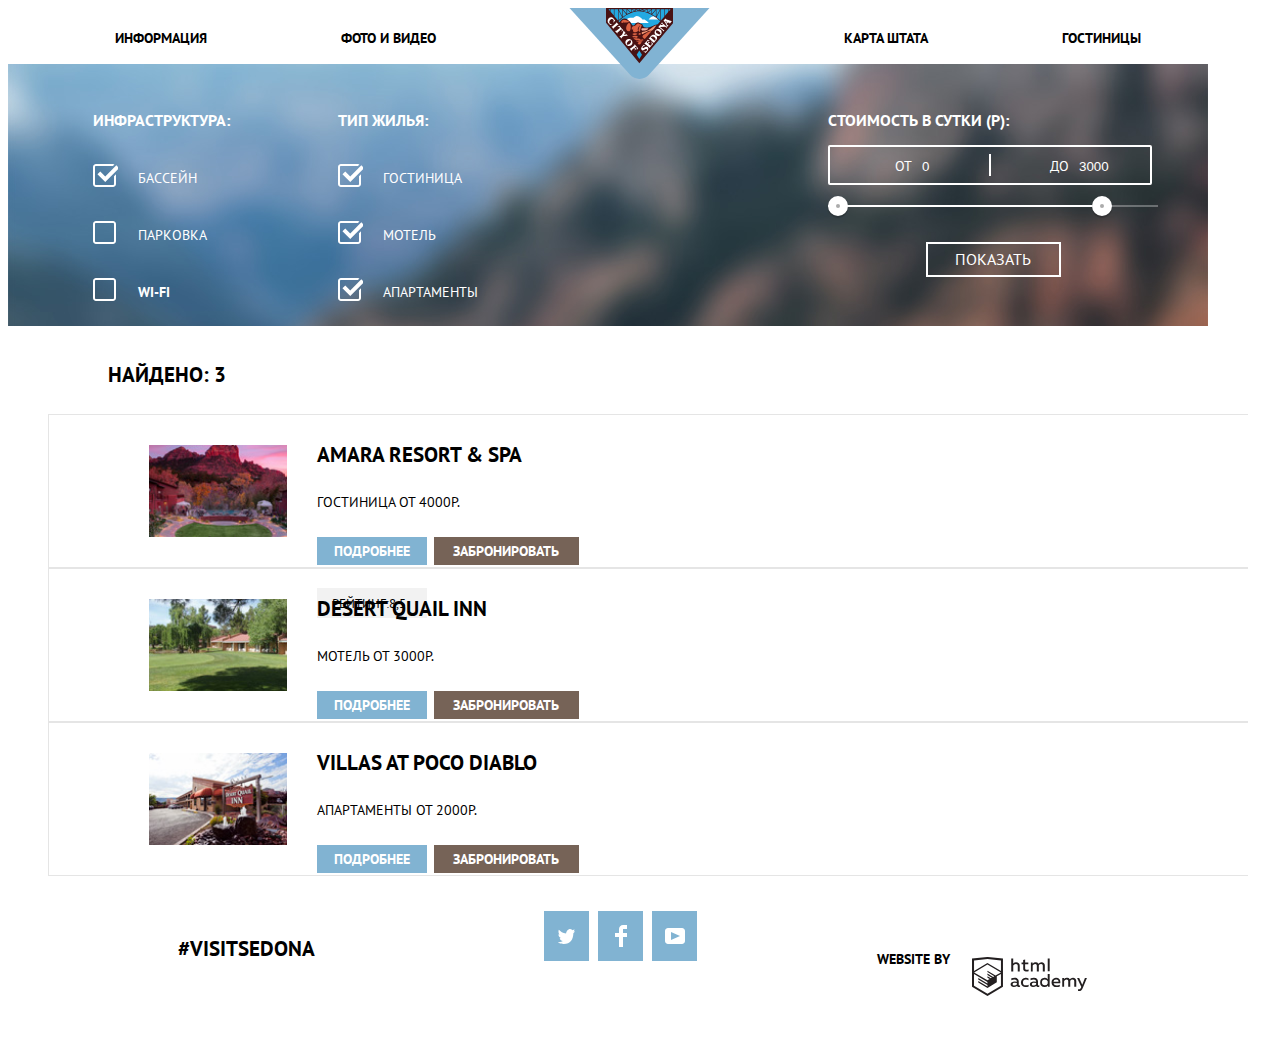
==== inner.html @ 5e8127e2 "№8" ====
<!DOCTYPE html>
<html lang="ru">
    <head>
    <meta charset="utf-8">
    <meta>
        <link rel="stylesheet" type="text/css" href="reset.css">
        <link rel="stylesheet" type="text/css" href="css/sedona-hotels.css">
          <link href="https://fonts.googleapis.com/css?family=PT+Sans:400,700&amp;subset=latin,cyrillic" rel="stylesheet">
        <title>Hotels of Sedona</title>
    </head>
    <body>
    <header>
            <nav class="main-navigation">
        <ul class="cite-navigation">
            <li><a href="">Информация</a></li>
            <li><a href="">Фото и Видео</a></li>
            <li><a class="header-logo" href="sedona.html"><img src="img/logo.svg" width="141" height="71" alt="logo"></a></li>
            <li><a href="">Карта Штата</a></li>
            <li class="choose-of-hotels"><a href="sedona-hotels.html">Гостиницы</a></li>
            </ul>
        </nav>
        </header>
    <main>
        <h1 class="visually-hidden">Выбор отеля</h1>
        <section class="choose">
            <h2 class="visually-hidden">Фильтр отелей</h2>
        <form class="wholeform" action="http://echo.htmlacademy.ru" method="post">
            <div class="infostructure">
                <h3>Инфраструктура:</h3>
                <p>
            <label class="action" for="pool">
                    <input class="visually-hidden" type="checkbox" name="pool" id="pool" checked >
                    <span class="checkbox"></span>
                    Бассейн 
                    </label>
                </p>
                <p>
            <label class="action">
                    <input class="visually-hidden" type="checkbox" name="park">
                <span class="checkbox"></span>
                Парковка
                </label>
                </p>
                <p>
            <lable class="action">
            <input class="visually-hidden" type="checkbox" name="wifi" >  
                <span class="checkbox"></span>
                Wi-Fi
                    </lable>
                </p>
                </div>
            <div class="type">
                 <h3>Тип жилья:</h3>
                <p>
                    <label class="action">
                    <input  class="visually-hidden" type="checkbox" name="hostel" checked>
                        <span class="checkbox"></span>
                        Гостиница</label>
                </p>
                <p>
                <label class="action">
                 <input class="visually-hidden" type="checkbox" name="motel" checked>
                 <span class="checkbox"></span>    
                    Мотель</label>
                </p>
                <p>
                    <label class="action">
                     <input  class="visually-hidden" type="checkbox" name="apart"  checked>
                    <span class="checkbox"></span>  
                        Апартаменты</label>
                </p>
            </div>
            <div class="cost">
                <h3>Стоимость в сутки (Р):</h3>
                <div class="price-range">
        <label class="min-price">от<input type="text" name="min-price" value="0"></label>
        <label class="max-price">до<input type="text" name="max-price" value="3000"></label>
                </div>
                <div class="range-control">
                <div class="scale">
                    <div class="bar"></div>
                    </div>
                    <div class="range-button range-button-min"></div>
                    <div class="range-button range-button-max"></div>
                </div>
                <button class="subscribe" type="submit">Показать</button>
            </div>
            </form>
            </section>
        <section class="hotel-items">
            <div class="container">
            <div class="founding">
        <h2>Найдено: 3</h2>
<!--        -->
              </div>  
            </div>
            <ul class="catalog-list">
            <li class="name-hotel-wrapper">
                <div class="container">
                    <div class="name-hotel">
                  <img src="img/firsthotel.jpg" width="138" height="92"alt="">
                <div>
                <a href=""><h3>Amara Resort & Spa</h3></a>
                <p >Гостиница от 4000р.</p>
                <p class="two-button">
                <button class="moreinfo" type="button" >Подробнее</button> 
                <button class="reserv" type="submit">Забронировать</button>
                    </p>
                    <div class="rate">
                        <p>рейтинг:8,5</p>
                    </div>
                        </div>
                        </div>    
                </div>    
                </li>
                <li class="name-hotel-wrapper">
                    <div class="container">
                        <div class="name-hotel">
                  <img src="img/secondhotel.jpg" widht="138" height="92" alt="">
                    <div>
                <a href=""><h3>Desert Quail Inn</h3></a>
                <p>Мотель от 3000р.</p>
                    <p>
                 <button class="moreinfo" type="button" >Подробнее</button> 
                <button class="reserv" type="submit">Забронировать</button>
                    </p>
                    </div>
                        </div>
                    </div>
                </li>
                <li class="name-hotel-wrapper">
                    <div class="container">
                        <div class="name-hotel">
                <img src="img/thirdhotel.jpg" width="138" height="92"  alt="">
                    <div>
              <a href=""><h3>Villas At Poco Diablo</h3></a>  
               <p>Апартаменты от 2000р.</p>
                <p>
                  <button class="moreinfo" type="button" >Подробнее</button> 
                <button class="reserv" type="submit">Забронировать</button>
                    </p>
                    </div>
                    </div>
                    </div>
                </li>
                    </ul>
            </section>
      <footer class="main-footer">
          <div class="container">
                <p class="visit"><a href="">#VISITSEDONA</a></p>
                    <div class="footer-social">
                        <a href="#" class="social tw"></a>
                        <a href="#" class="social fb"></a>
                        <a href="#" class="social ut"></a>
    </div>
                <div class="footer-copyright">
                <p>website by</p>
                    <a href="" class="logo academy"></a>
                </div>
          </div>
            </footer>
    </main>
        </body>
</html>
---- css/sedona-hotels.css ----
body{
    font-weight: 700;
    text-transform: uppercase;
    font-size: 14px;
    font-family: "PT Sans", sans-serif;
    }
a{
    color: black;
    text-decoration: none;
}
li{
    list-style: none;
}
ul{
    margin:0;
}
button{
    margin: 0;
    padding: 0;
}
.main-navigation{
    width: 1200px;
    line-height: 26px;
}
.cite-navigation{
    height: 56px;
    display: flex;
    flex-direction: row;
    align-items:center;
    justify-content: space-around;
    flex-wrap: wrap;
}
.cite-navigation li:not(:nth-child(3)){
    padding-bottom: 20px;
}
.cite-navigation a:hover,
.cite-navigation a:focus{
    color: #81b3d2;
}
.cite-navigation a:active{
    color: #bcbcbc;
}
.header-logo{
    position: relative;
}
.choose{
    width: 1200px;
    min-height: 220px;
    color: white;
    background-color: antiquewhite;
}
.choose h3{
    font-size: 16px;
}
.choose label{
    font-weight: 400;
}
.wholeform{
    background-image: url(filter%20background.jpg);
    background-repeat: no-repeat;
    width: 1125px;
    min-height: 225px;
    display: flex;
    padding-top: 30px;
    padding-left: 85px;
    flex-wrap: wrap;
}
.infostructure,
.type{
    display: flex;
    width: 170px;
    flex-direction: column;
}
.infostructure{
    margin-right: 75px;
}
.infostructure h3,
.type h3{
    margin-bottom: 25px;
}
.cost h3{
    margin-bottom: 15px;
}
.infostructure p,
.type p{
    margin-bottom: 25px;
}
.type{
    margin-right:320px;
}
.cost{
    display: flex;
    flex-direction: column;
    width: 330px;
}
    
.subscribe{
    width: 135px;
    height: 35px;
    font-size: 16px;
    font-family: "PT Sans",sans-serif;
    text-transform: uppercase;
    font-weight: 400;
    color: white;
    background: transparent;
    border:2px solid white;
    cursor: pointer;
    line-height:21px; 
    margin: 0 auto;
}
.subscribe:hover{
    background-color: white;
    color: black;
}
.hotel-items{
  width: 1200px;
  height: 540px; 
  margin-bottom: 30px;
    }
.catalog-list{
    width: 1200px;
    min-height: 455px;
    display: flex;
    flex-direction: column;
}
.name-hotel-wrapper{
    border: 1px solid #e5e5e5;
    border-right: none;
}
.name-hotel{
    display: flex;
    flex-wrap: wrap;
    justify-content: flex-start;
    align-items: center;
    padding: 30px;
}
.name-hotel img{
    margin-right: 30px;
}
.name-hotel div{
    display: flex;
    min-width: 260px;
    flex-direction: column;
    justify-content: space-between;
    height: 90px;
    
}
.name-hotel h3{
    font-size: 21px;
    font-family: "PT Sans", sans-serif;
    margin-bottom: 10px;
    margin-top: -5px;
}
.name-hotel p{
  font-weight: 400;
  line-height: 21px;
  margin-bottom: 10px;
}
.name-hotel a:hover,
.name-hotel a:focus{
    color: #81b3d2;
}
.name-hotel a:active{
    color: #b2b2b2;
}
.rate p{
    justify-content: flex-end;
    font-size: 13px;
    width: 80px;
    height: 20px;
    background-color: #f2f2f2;
    padding: 5px 15px;
}
.founding{
    min-height: 88px;
}
.founding h2{
font-size: 21px;
font-family: "PT Sans",sans-serif;
margin-top: 35px;
margin-left: 30px;
}
.moreinfo{
    display: inline-block;
    min-width: 110px;
    height: 28px;
    background-color: #81b3d2;
    color: white;
    font-family: "PT Sans", sans-serif;
    font-size: 14px;
    text-transform: uppercase;
    font-weight: 700;
    border: none;
    margin-right: 3px;
}
.moreinfo:hover,
.moreinfo:focus{
    background-color: #669ec0;
}
.moreinfo:active{
background-color: #5496bd;
color: #88b6d1;    
}
.reserv{
    display: inline-block;
    min-width:145px; 
    height:28px;
    background-color: #766357;
    color:white;
    font-size: 14px;
    font-family: "PT Sans", sans-serif;
    text-transform: uppercase;
    font-weight: 700;
    border: none;
}
.reserv:hover,
.reserv:focus{
    background-color: #604e43;
}
.reserv:active{
    background-color: #503e33;
    color: #857871;
}

.main-footer{
    width: 1200px;
    min-height: 40px;
    color: black;
    background-color:white;
    position: relative;
    display: flex;
    justify-content:space-between;
    align-items: center;
    margin-top: -20px;
    }
.visit,
.footer-copyright{
    width: 240px;
    padding: 30px 0;
}
.visit{
    padding-left: 100px;
    padding-top: 45px;
}
.footer-copyright{    
margin-left: 150px;
}
.footer-social{
    width: 400px;
    padding: 35px 0;
    padding-left: 200px;
}
.social{
    display: inline-block;
    width: 45px;
    height: 50px;
    background-color: #81b3d2;
    margin-right: 5px;
}
.tw{
    background-image: url(t.svg);
    background-repeat: no-repeat;
    background-position: center;   
}
.fb{
    background-image: url(fb-icon.svg);
    background-repeat: no-repeat;
    background-position: center;
}
.ut{
    background-image: url(youtube.svg);
    background-repeat: no-repeat;
    background-position: center;    
}
.social:hover,
.social:focus{
    background-color: #669ec0;
}
.social:active{
    background-color: #5496bd;
}
.tw:active{
    background-image: url(t2.svg);
    background-repeat: no-repeat;
    background-position: center;
}
.fb:active{
    background-image: url(fb-icon2.svg);
    background-repeat: no-repeat;
    background-position: center;
}
.ut:active{
    background-image: url(youtube2.svg);
    background-repeat: no-repeat;
    background-position: center;
}
.footer-copyright p{
    position: relative;
    top:30px;
    right:95px;
    font-size: 14px;
}
.logo{
    display: inline-block;
    width: 115px;
    height: 50px;
    background-color: white;
}
.academy{
    background-image: url(logo-htmlacademy.svg);
    background-repeat: no-repeat;
    background-position: center;
}
.academy:hover,
.academy:focus{
    background-image: url(logo-htmlacademy1.svg);
    background-repeat: no-repeat;
    background-position: center;   
}
.academy:active{
    background-image: url(logo-htmlacademy2.svg);
    background-repeat: no-repeat;
    background-position: center;
}
.main-footer a{
    color: black;
    font-size: 21px;
    font-weight: 700;
}
.visually-hidden{
    position: absolute;
    width: 1px;
    height: 1px;
    margin: -1px;
    border: 0;
    padding: 0;
    white-space: nowrap;
    clip-path: inset(100%);
    clip: rect(0 0 0 0);
    overflow: hidden;
}
.container{
    width: 1060px;
    margin: 0 auto;
    display: flex;
}
.action{
    position: relative;
    padding-left: 45px;
    cursor: pointer;   
}
.action input[type="checkbox"]:checked + .checkbox{
    position: absolute;
    width: 25px;
    height: 25px;
    background-image: url(checkbox-on.svg);
    background-repeat: no-repeat;
    left: 0px;
    top: -5px;
}
.action input[type="checkbox"] + .checkbox{
    position: absolute;
    width: 25px;
    height: 25px;
    background-image: url(checkbox-off.svg);
    background-repeat: no-repeat;
    left: 0;
    top: -5px;
}
.price-range{
    position: relative;
    height: 36px;
    width: 320px;
    border: 2px solid white;
    border-radius: 2px;
    font-size: 0;
}
.price-range::after {
  content: "";
  position: absolute;
  top: 50%;
  left: 50%;
  transform: translate(-50%,-50%);
  width: 2px;
  height: 22px;
  background: white;
}
.price-range label{
    display: inline-block;
    font-size: 14px;
    line-height: 38px;
    cursor: pointer;
}
.min-price,
.max-price{
    width: 90px;
    padding-left: 65px;
}
.price-range input{
    border: none;
    width: 50px;
    color: white;
    background: none;
    padding-left: 10px;
}
.range-control{
    position: relative;
    margin-top: 20px;
    margin-bottom: 35px;
}
.range-control .scale {
  height: 2px;
  background: rgba(255, 255, 255, 0.3);
}
.range-control .bar {
  width: 80%;
  height: 2px;
  background: white;
}
.range-button {
  position: absolute;
  top: -9px;
  width: 4px;
  height: 4px;
  background: #ababab;
  border: 8px solid #ffffff;
  border-radius: 50%;
  box-shadow: 0 2px 1px 0 rgba(0, 1, 1, 0.2);
  cursor: pointer;
}

.range-button:hover {
  background: #1c4f80;
}
.range-button-min {
  left: 0;
}
.range-button-max {
  left: 80%;
}
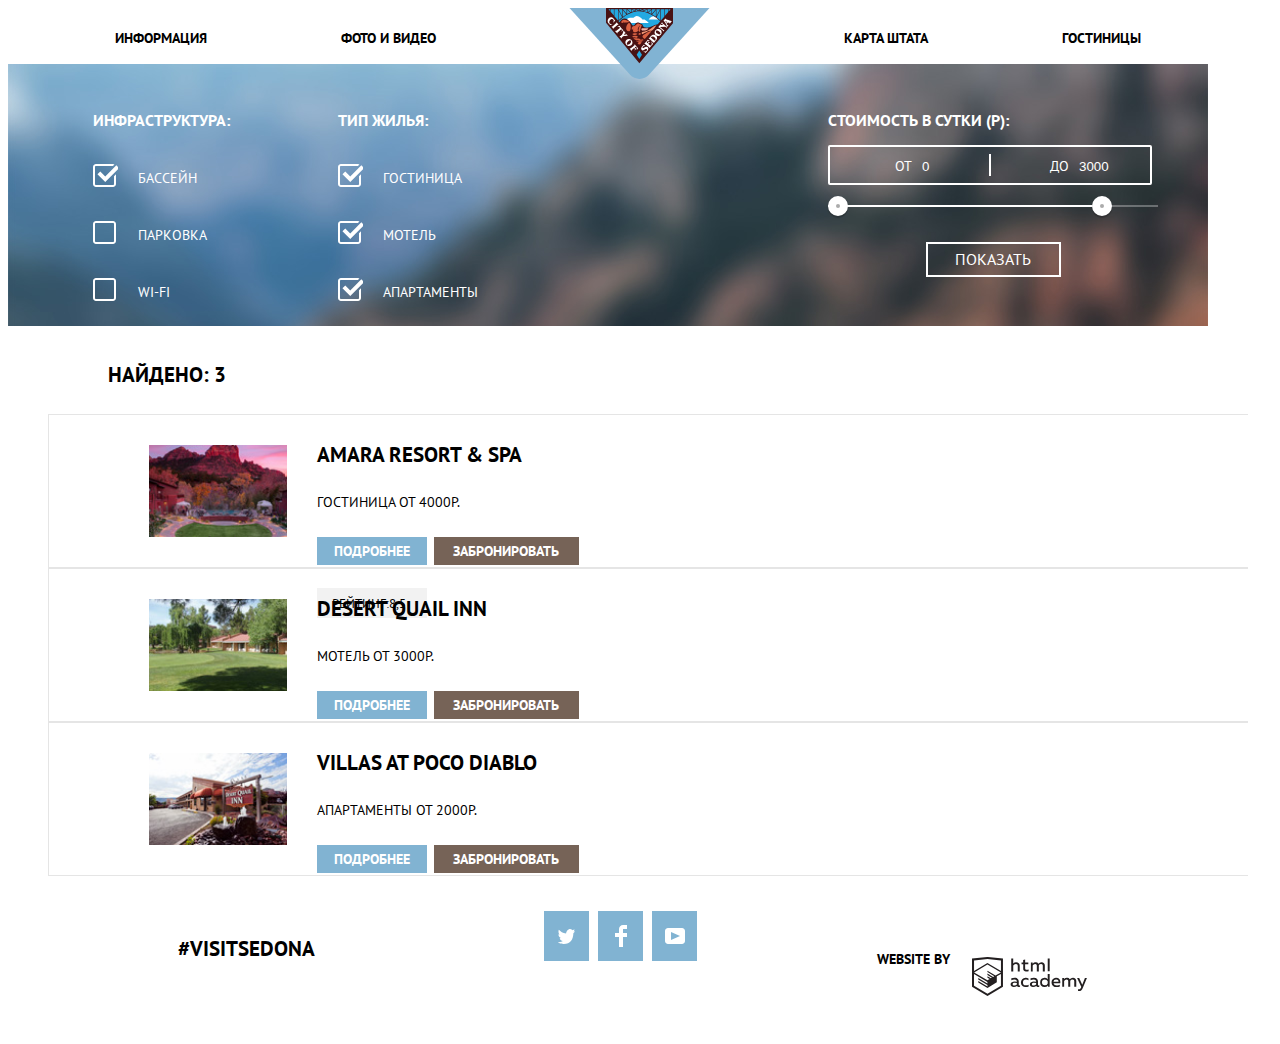
==== commit b731cdab: "№8.1" ====
--- a/inner.html
+++ b/inner.html
@@ -42,11 +42,11 @@
                 </label>
                 </p>
                 <p>
-            <lable class="action">
+            <label class="action">
             <input class="visually-hidden" type="checkbox" name="wifi" >  
                 <span class="checkbox"></span>
                 Wi-Fi
-                    </lable>
+                    </label>
                 </p>
                 </div>
             <div class="type">
@@ -154,7 +154,7 @@
                         <a href="#" class="social ut"></a>
     </div>
                 <div class="footer-copyright">
-                <p>website by</p>
+                    <p>website by</p>
                     <a href="" class="logo academy"></a>
                 </div>
           </div>
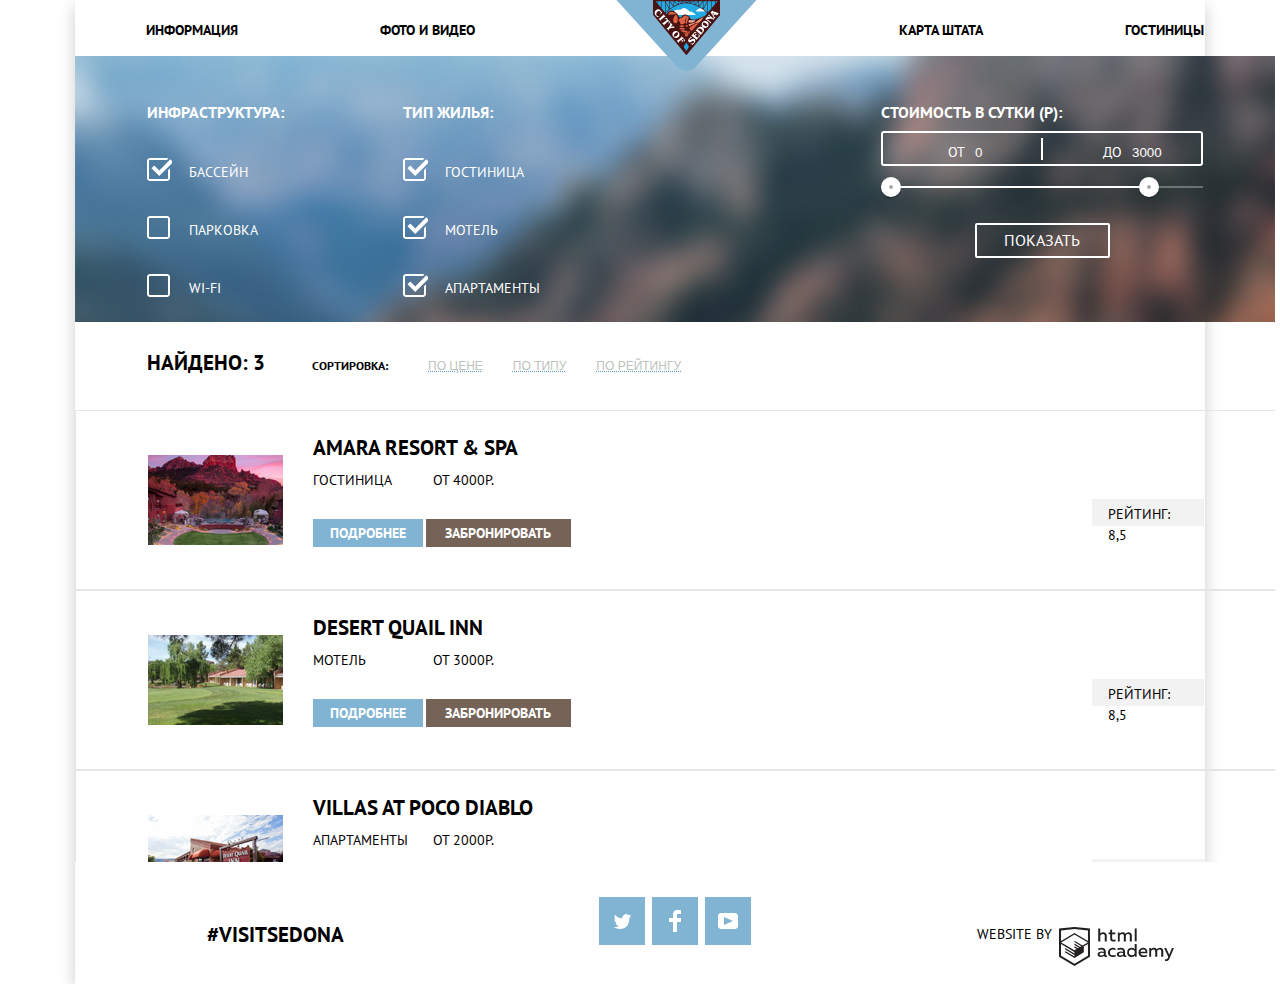
==== commit ebeaf7d1: "№9" ====
--- a/inner.html
+++ b/inner.html
@@ -2,149 +2,192 @@
 <html lang="ru">
     <head>
     <meta charset="utf-8">
-    <meta>
-        <link rel="stylesheet" type="text/css" href="reset.css">
-        <link rel="stylesheet" type="text/css" href="css/sedona-hotels.css">
+        <link rel="stylesheet"  href="reset.css">
+        <link rel="stylesheet"  href="css/sedona-hotels.css">
           <link href="https://fonts.googleapis.com/css?family=PT+Sans:400,700&amp;subset=latin,cyrillic" rel="stylesheet">
         <title>Hotels of Sedona</title>
     </head>
     <body>
     <header>
             <nav class="main-navigation">
-        <ul class="cite-navigation">
-            <li><a href="">Информация</a></li>
-            <li><a href="">Фото и Видео</a></li>
-            <li><a class="header-logo" href="sedona.html"><img src="img/logo.svg" width="141" height="71" alt="logo"></a></li>
-            <li><a href="">Карта Штата</a></li>
-            <li class="choose-of-hotels"><a href="sedona-hotels.html">Гостиницы</a></li>
-            </ul>
+              <ul class="cite-navigation">
+                 <li><a href="">Информация</a></li>
+                 <li><a href="">Фото и Видео</a></li>
+                 <li><a class="header-logo" href="sedona.html"><img src="img/logo.svg" width="141" height="71" alt="logo"></a></li>
+                 <li><a href="">Карта Штата</a></li>
+                 <li class="choose-of-hotels"><a href="sedona-hotels.html">Гостиницы</a></li>
+             </ul>
         </nav>
-        </header>
+    </header>
     <main>
         <h1 class="visually-hidden">Выбор отеля</h1>
-        <section class="choose">
+          <section class="choose">
             <h2 class="visually-hidden">Фильтр отелей</h2>
-        <form class="wholeform" action="http://echo.htmlacademy.ru" method="post">
-            <div class="infostructure">
-                <h3>Инфраструктура:</h3>
-                <p>
-            <label class="action" for="pool">
-                    <input class="visually-hidden" type="checkbox" name="pool" id="pool" checked >
-                    <span class="checkbox"></span>
-                    Бассейн 
-                    </label>
-                </p>
-                <p>
-            <label class="action">
-                    <input class="visually-hidden" type="checkbox" name="park">
-                <span class="checkbox"></span>
-                Парковка
-                </label>
-                </p>
-                <p>
-            <label class="action">
-            <input class="visually-hidden" type="checkbox" name="wifi" >  
-                <span class="checkbox"></span>
-                Wi-Fi
-                    </label>
-                </p>
-                </div>
-            <div class="type">
-                 <h3>Тип жилья:</h3>
-                <p>
-                    <label class="action">
-                    <input  class="visually-hidden" type="checkbox" name="hostel" checked>
-                        <span class="checkbox"></span>
+               <form class="wholeform" action="http://echo.htmlacademy.ru" method="post">
+                 <div class="container">
+                   <div class="infostructure">
+                      <h3>Инфраструктура:</h3>
+                      <p>
+                         <label class="action" for="pool">
+                         <input class="visually-hidden" type="checkbox" name="pool" id="pool" checked >
+                         <span class="checkbox"></span>
+                          Бассейн 
+                         </label>
+                     </p>
+                      <p>
+                         <label class="action">
+                         <input class="visually-hidden" type="checkbox" name="park">
+                         <span class="checkbox"></span>
+                          Парковка
+                         </label>
+                     </p>
+                     <p>
+                         <label class="action">
+                         <input class="visually-hidden" type="checkbox" name="wifi" >  
+                         <span class="checkbox"></span>
+                          Wi-Fi
+                          </label>
+                    </p>
+                 </div>
+                 <div class="type">
+                   <h3>Тип жилья:</h3>
+                      <p>
+                         <label class="action">
+                         <input  class="visually-hidden" type="checkbox" name="hostel" checked>
+                         <span class="checkbox"></span>
                         Гостиница</label>
-                </p>
-                <p>
-                <label class="action">
-                 <input class="visually-hidden" type="checkbox" name="motel" checked>
-                 <span class="checkbox"></span>    
-                    Мотель</label>
-                </p>
-                <p>
-                    <label class="action">
-                     <input  class="visually-hidden" type="checkbox" name="apart"  checked>
-                    <span class="checkbox"></span>  
+                     </p>
+                     <p>
+                        <label class="action">
+                        <input class="visually-hidden" type="checkbox" name="motel" checked>
+                        <span class="checkbox"></span>    
+                        Мотель</label>
+                    </p>
+                    <p>
+                        <label class="action">
+                        <input  class="visually-hidden" type="checkbox" name="apart"  checked>
+                        <span class="checkbox"></span>  
                         Апартаменты</label>
-                </p>
-            </div>
-            <div class="cost">
+                   </p>
+             </div>
+             <div class="cost">
                 <h3>Стоимость в сутки (Р):</h3>
-                <div class="price-range">
-        <label class="min-price">от<input type="text" name="min-price" value="0"></label>
-        <label class="max-price">до<input type="text" name="max-price" value="3000"></label>
-                </div>
-                <div class="range-control">
-                <div class="scale">
-                    <div class="bar"></div>
+                  <div class="price-range">
+                     <label class="min-price">от<input type="text" name="min-price" value="0"></label>
+                     <label class="max-price">до<input type="text" name="max-price" value="3000"></label>
+                 </div>
+                 <div class="range-control">
+                    <div class="scale">
+                      <div class="bar"></div>
                     </div>
                     <div class="range-button range-button-min"></div>
                     <div class="range-button range-button-max"></div>
                 </div>
                 <button class="subscribe" type="submit">Показать</button>
             </div>
-            </form>
-            </section>
+                   </div>             
+                      </form>
+                         </section>
         <section class="hotel-items">
             <div class="container">
             <div class="founding">
         <h2>Найдено: 3</h2>
-<!--        -->
+        <h3>Сортировка:</h3>
+                <button class="activebtn" type="button">По цене</button>
+                <button type="button">По типу</button>
+                <button type="button">По рейтингу</button>
               </div>  
             </div>
-            <ul class="catalog-list">
-            <li class="name-hotel-wrapper">
+            <div class="catalog-list">
+              <div class="name-hotel-wrapper">
                 <div class="container">
                     <div class="name-hotel">
-                  <img src="img/firsthotel.jpg" width="138" height="92"alt="">
-                <div>
-                <a href=""><h3>Amara Resort & Spa</h3></a>
-                <p >Гостиница от 4000р.</p>
-                <p class="two-button">
-                <button class="moreinfo" type="button" >Подробнее</button> 
-                <button class="reserv" type="submit">Забронировать</button>
-                    </p>
-                    <div class="rate">
-                        <p>рейтинг:8,5</p>
-                    </div>
-                        </div>
-                        </div>    
-                </div>    
-                </li>
-                <li class="name-hotel-wrapper">
+                        <img src="img/firsthotel.jpg" width="135" height="90"alt="hotelimg">
+                        <div>    
+                          <a href=""><h3>Amara Resort & Spa</h3></a>
+                            <p><span>Гостиница</span><span>от 4000р.</span></p>
+                            <p class="two-button">
+                            <button class="moreinfo" type="button" >Подробнее</button> 
+                            <button class="reserv" type="submit">Забронировать</button>
+                         </p>
+                        </div>
+                       </div>  
+                      <div class="rate">
+                          <div>
+                             <span>
+                                 <img src="css/star.svg" width="18" height="17">
+                              </span> 
+                             <span>
+                                 <img src="css/star.svg" width="18" height="17">
+                              </span> 
+                             <span>
+                                 <img src="css/star.svg" width="18" height="17">
+                              </span> 
+                             <span>
+                                 <img src="css/star.svg" width="18" height="17">
+                              </span>
+                          </div>
+                             <p>рейтинг: 8,5</p>
+                        </div>
+                         </div>    
+                           </div>
+                <div class="name-hotel-wrapper">
                     <div class="container">
                         <div class="name-hotel">
-                  <img src="img/secondhotel.jpg" widht="138" height="92" alt="">
-                    <div>
-                <a href=""><h3>Desert Quail Inn</h3></a>
-                <p>Мотель от 3000р.</p>
-                    <p>
-                 <button class="moreinfo" type="button" >Подробнее</button> 
-                <button class="reserv" type="submit">Забронировать</button>
-                    </p>
-                    </div>
-                        </div>
-                    </div>
-                </li>
-                <li class="name-hotel-wrapper">
+                           <img src="img/secondhotel.jpg" widht="135" height="90" alt="hotelimg">
+                           <div>
+                              <a href=""><h3>Desert Quail Inn</h3></a>
+                               <p><span>Мотель</span> <span>от 3000р.</span></p>          
+                               <p>
+                                <button class="moreinfo" type="button" >Подробнее</button> 
+                               <button class="reserv" type="submit">Забронировать</button>
+                             </p>
+                               </div>
+                                 </div>
+                        <div class="rate">
+                          <div>
+                             <span>
+                                 <img src="css/star.svg" width="18" height="17">
+                              </span> 
+                             <span>
+                                 <img src="css/star.svg" width="18" height="17">
+                              </span> 
+                             <span>
+                                 <img src="css/star.svg" width="18" height="17">
+                              </span>
+                          </div>
+                             <p>рейтинг: 8,5</p>
+                        </div>
+                                   </div>
+                                     </div>
+                <div class="name-hotel-wrapper">
                     <div class="container">
                         <div class="name-hotel">
-                <img src="img/thirdhotel.jpg" width="138" height="92"  alt="">
-                    <div>
-              <a href=""><h3>Villas At Poco Diablo</h3></a>  
-               <p>Апартаменты от 2000р.</p>
-                <p>
-                  <button class="moreinfo" type="button" >Подробнее</button> 
-                <button class="reserv" type="submit">Забронировать</button>
-                    </p>
-                    </div>
-                    </div>
-                    </div>
-                </li>
-                    </ul>
-            </section>
+                           <img src="img/thirdhotel.jpg" width="135" height="90" alt="hotelimg">
+                           <div>
+                              <a href=""><h3>Villas At Poco Diablo</h3></a>  
+                               <p><span>Апартаменты</span> <span>от 2000р.</span></p>
+                              <p>
+                                 <button class="moreinfo" type="button" >Подробнее</button> 
+                                 <button class="reserv" type="submit">Забронировать</button>
+                             </p>
+                               </div>
+                                  </div>
+                        <div class="rate">
+                          <div>
+                             <span>
+                                 <img src="css/star.svg" width="18" height="17">
+                              </span> 
+                             <span>
+                                 <img src="css/star.svg" width="18" height="17">
+                              </span>
+                          </div>
+                             <p>рейтинг: 8,5</p>
+                        </div>
+                                     </div>
+                                       </div>
+                                         </div>
+                                           </section>
       <footer class="main-footer">
           <div class="container">
                 <p class="visit"><a href="">#VISITSEDONA</a></p>
@@ -153,12 +196,12 @@
                         <a href="#" class="social fb"></a>
                         <a href="#" class="social ut"></a>
     </div>
-                <div class="footer-copyright">
-                    <p>website by</p>
-                    <a href="" class="logo academy"></a>
-                </div>
+                    <div class="footer-copyright">
+                       <p>website by</p>
+                       <a href="" class="logo academy"></a>
+                   </div>
           </div>
-            </footer>
+        </footer>
     </main>
         </body>
 </html>--- a/css/sedona-hotels.css
+++ b/css/sedona-hotels.css
@@ -2,27 +2,30 @@
     font-weight: 700;
     text-transform: uppercase;
     font-size: 14px;
-    font-family: "PT Sans", sans-serif;
+    font-family: "PT Sans","Arial", sans-serif;
+    margin: 0 75px;
+    box-shadow: 0 5px 15px rgba(0, 1, 1, 0.2);
     }
-a{
+a {
     color: black;
     text-decoration: none;
 }
-li{
+li {
     list-style: none;
 }
-ul{
+ul {
     margin:0;
-}
-button{
+    padding: 0;
+}
+button {
     margin: 0;
     padding: 0;
 }
-.main-navigation{
+.main-navigation {
     width: 1200px;
     line-height: 26px;
 }
-.cite-navigation{
+.cite-navigation {
     height: 56px;
     display: flex;
     flex-direction: row;
@@ -30,75 +33,74 @@
     justify-content: space-around;
     flex-wrap: wrap;
 }
-.cite-navigation li:not(:nth-child(3)){
+.cite-navigation li:not(:nth-child(3)) {
     padding-bottom: 20px;
 }
 .cite-navigation a:hover,
-.cite-navigation a:focus{
+.cite-navigation a:focus {
     color: #81b3d2;
 }
-.cite-navigation a:active{
+.cite-navigation a:active {
     color: #bcbcbc;
 }
-.header-logo{
+.header-logo { 
     position: relative;
 }
-.choose{
+.choose {
     width: 1200px;
     min-height: 220px;
     color: white;
-    background-color: antiquewhite;
-}
-.choose h3{
+}
+.choose h3 {
     font-size: 16px;
 }
-.choose label{
+.choose label {
     font-weight: 400;
-}
-.wholeform{
+    line-height: 21px;
+}
+.wholeform {
     background-image: url(filter%20background.jpg);
     background-repeat: no-repeat;
-    width: 1125px;
-    min-height: 225px;
+    width: 1200px;
+    min-height: 190px;
     display: flex;
     padding-top: 30px;
-    padding-left: 85px;
     flex-wrap: wrap;
 }
 .infostructure,
-.type{
+.type {
     display: flex;
     width: 170px;
     flex-direction: column;
 }
-.infostructure{
-    margin-right: 75px;
+.infostructure {
+    margin-right: 97px;
 }
 .infostructure h3,
-.type h3{
-    margin-bottom: 25px;
-}
-.cost h3{
-    margin-bottom: 15px;
+.type h3 {
+    margin-bottom: 26px;
+}
+.cost h3 {
+    margin-bottom: 9px;
 }
 .infostructure p,
-.type p{
-    margin-bottom: 25px;
-}
-.type{
+.type p {
+    margin-bottom: 23px;
+}
+.type {
     margin-right:320px;
 }
-.cost{
+.cost {
     display: flex;
     flex-direction: column;
     width: 330px;
 }
     
-.subscribe{
+.subscribe {
     width: 135px;
     height: 35px;
     font-size: 16px;
-    font-family: "PT Sans",sans-serif;
+    font-family: "PT Sans", "Arial", sans-serif;
     text-transform: uppercase;
     font-weight: 400;
     color: white;
@@ -107,16 +109,60 @@
     cursor: pointer;
     line-height:21px; 
     margin: 0 auto;
-}
-.subscribe:hover{
+    border-radius: 2px;
+}
+.subscribe:hover {
     background-color: white;
     color: black;
 }
-.hotel-items{
+.hotel-items {
   width: 1200px;
   height: 540px; 
   margin-bottom: 30px;
     }
+.founding {
+    min-height: 88px;
+    display: flex;
+    justify-content: space-between;
+}
+.founding h2 {
+    font-size: 21px;
+    font-family: "PT Sans", "Arial", sans-serif;
+    margin-top: 27px;
+}
+.founding h3 {
+    margin-top: 35px;
+    margin-left: 47px;
+    margin-right: 40px;
+    font-size: 12px;
+    line-height: 18px;
+}
+.founding button {
+    margin-right: 30px;
+    font-weight: 400;
+    font-size: 12px;
+    line-height: 18px;
+    text-decoration: underline;
+    text-decoration-style: dotted;
+    text-decoration-color: #669ec0;
+    text-transform: uppercase;
+    color: #bdc3bd;
+    border: none;
+    background: none;
+    cursor: pointer;
+    
+}
+.founding button:hover,
+.founding button:focus {
+    color: #669ec0;
+}
+.founding button:active {
+    color: black;
+    text-decoration: none;
+}
+.activebtn {
+    color: #669ec0;
+}
 .catalog-list{
     width: 1200px;
     min-height: 455px;
@@ -127,14 +173,15 @@
     border: 1px solid #e5e5e5;
     border-right: none;
 }
-.name-hotel{
+.name-hotel {
     display: flex;
     flex-wrap: wrap;
     justify-content: flex-start;
     align-items: center;
-    padding: 30px;
-}
-.name-hotel img{
+    padding: 28px;
+    padding-left: 0;
+}
+.name-hotel img {
     margin-right: 30px;
 }
 .name-hotel div{
@@ -142,48 +189,57 @@
     min-width: 260px;
     flex-direction: column;
     justify-content: space-between;
-    height: 90px;
-    
+    min-height: 90px;   
 }
 .name-hotel h3{
     font-size: 21px;
-    font-family: "PT Sans", sans-serif;
-    margin-bottom: 10px;
+    font-family: "PT Sans","Arial", sans-serif;
     margin-top: -5px;
-}
-.name-hotel p{
+    margin-bottom: -5px;
+}
+.name-hotel p {
+  display: flex;
+  width: 240px;
   font-weight: 400;
   line-height: 21px;
-  margin-bottom: 10px;
+} 
+.name-hotel p span {
+    display: block;
+    width: 50%; 
 }
 .name-hotel a:hover,
-.name-hotel a:focus{
+.name-hotel a:focus {
     color: #81b3d2;
 }
-.name-hotel a:active{
+.name-hotel a:active {
     color: #b2b2b2;
 }
-.rate p{
-    justify-content: flex-end;
-    font-size: 13px;
-    width: 80px;
-    height: 20px;
+.rate {
+    display: flex;
+    flex-direction: column;
+    margin-left: auto;
+    margin-right: 0;
+    height: 100%;
+}
+.rate p { 
+    font-size: 14px;
+    line-height: 21px;
     background-color: #f2f2f2;
     padding: 5px 15px;
-}
-.founding{
-    min-height: 88px;
-}
-.founding h2{
-font-size: 21px;
-font-family: "PT Sans",sans-serif;
-margin-top: 35px;
-margin-left: 30px;
-}
-.moreinfo{
+    width: 83px;
+    height: 16px;
+    padding: 5px 13px 6px 16px;
+    font-weight: 400;
+    margin-top: 40px;
+}
+.rate div{
+      margin-left: 25px;
+      margin-top: 27px;
+}
+.moreinfo {
     display: inline-block;
     min-width: 110px;
-    height: 28px;
+    min-height: 28px;
     background-color: #81b3d2;
     color: white;
     font-family: "PT Sans", sans-serif;
@@ -194,17 +250,17 @@
     margin-right: 3px;
 }
 .moreinfo:hover,
-.moreinfo:focus{
+.moreinfo:focus {
     background-color: #669ec0;
 }
-.moreinfo:active{
+.moreinfo:active {
 background-color: #5496bd;
 color: #88b6d1;    
 }
-.reserv{
+.reserv {
     display: inline-block;
     min-width:145px; 
-    height:28px;
+    min-height:28px;
     background-color: #766357;
     color:white;
     font-size: 14px;
@@ -214,120 +270,123 @@
     border: none;
 }
 .reserv:hover,
-.reserv:focus{
+.reserv:focus {
     background-color: #604e43;
 }
-.reserv:active{
+.reserv:active {
     background-color: #503e33;
     color: #857871;
 }
 
-.main-footer{
+.main-footer {
+    position: relative;
     width: 1200px;
     min-height: 40px;
     color: black;
     background-color:white;
-    position: relative;
     display: flex;
     justify-content:space-between;
     align-items: center;
-    margin-top: -20px;
+    margin-top: -30px;
     }
 .visit,
-.footer-copyright{
+.footer-copyright {
     width: 240px;
-    padding: 30px 0;
-}
-.visit{
-    padding-left: 100px;
+}
+.visit {
+    padding-left: 60px;
     padding-top: 45px;
 }
-.footer-copyright{    
-margin-left: 150px;
-}
-.footer-social{
+.footer-copyright {    
+margin-left: 247px;
+}
+.footer-social {
     width: 400px;
     padding: 35px 0;
-    padding-left: 200px;
-}
-.social{
+    padding-left: 255px;
+}
+.social {
     display: inline-block;
-    width: 45px;
-    height: 50px;
+    width: 46px;
+    height: 48px;
     background-color: #81b3d2;
-    margin-right: 5px;
-}
-.tw{
+    margin-right: 3px;
+}
+.tw {
     background-image: url(t.svg);
     background-repeat: no-repeat;
     background-position: center;   
 }
-.fb{
+.fb {
     background-image: url(fb-icon.svg);
     background-repeat: no-repeat;
     background-position: center;
 }
-.ut{
+.ut {
     background-image: url(youtube.svg);
     background-repeat: no-repeat;
     background-position: center;    
 }
 .social:hover,
-.social:focus{
+.social:focus {
     background-color: #669ec0;
 }
-.social:active{
+.social:active {
     background-color: #5496bd;
 }
-.tw:active{
+.tw:active {
     background-image: url(t2.svg);
     background-repeat: no-repeat;
     background-position: center;
 }
-.fb:active{
+.fb:active {
     background-image: url(fb-icon2.svg);
     background-repeat: no-repeat;
     background-position: center;
 }
-.ut:active{
+.ut:active {
     background-image: url(youtube2.svg);
     background-repeat: no-repeat;
     background-position: center;
 }
-.footer-copyright p{
+.footer-copyright p {
     position: relative;
-    top:30px;
-    right:95px;
+    top: 45px;
+    right: 92px;
     font-size: 14px;
-}
-.logo{
+    font-weight: 400;
+    line-height: 26px;
+}
+.logo {
     display: inline-block;
     width: 115px;
     height: 50px;
     background-color: white;
-}
-.academy{
+    margin-top: 6px;
+    margin-left: -10px;
+}
+.academy {
     background-image: url(logo-htmlacademy.svg);
     background-repeat: no-repeat;
     background-position: center;
 }
 .academy:hover,
-.academy:focus{
+.academy:focus {
     background-image: url(logo-htmlacademy1.svg);
     background-repeat: no-repeat;
     background-position: center;   
 }
-.academy:active{
+.academy:active {
     background-image: url(logo-htmlacademy2.svg);
     background-repeat: no-repeat;
     background-position: center;
 }
-.main-footer a{
+.main-footer a {
     color: black;
     font-size: 21px;
     font-weight: 700;
 }
-.visually-hidden{
+.visually-hidden {
     position: absolute;
     width: 1px;
     height: 1px;
@@ -339,14 +398,14 @@
     clip: rect(0 0 0 0);
     overflow: hidden;
 }
-.container{
-    width: 1060px;
+.container {
+    width: 1056px;
     margin: 0 auto;
     display: flex;
 }
-.action{
+.action {
     position: relative;
-    padding-left: 45px;
+    padding-left: 42px;
     cursor: pointer;   
 }
 .action input[type="checkbox"]:checked + .checkbox{
@@ -358,7 +417,7 @@
     left: 0px;
     top: -5px;
 }
-.action input[type="checkbox"] + .checkbox{
+.action input[type="checkbox"] + .checkbox {
     position: absolute;
     width: 25px;
     height: 25px;
@@ -367,12 +426,12 @@
     left: 0;
     top: -5px;
 }
-.price-range{
+.price-range { 
     position: relative;
-    height: 36px;
-    width: 320px;
+    height: 31px;
+    width: 318px;
     border: 2px solid white;
-    border-radius: 2px;
+    border-radius: 3px;
     font-size: 0;
 }
 .price-range::after {
@@ -396,14 +455,14 @@
     width: 90px;
     padding-left: 65px;
 }
-.price-range input{
+.price-range input {
     border: none;
     width: 50px;
     color: white;
     background: none;
     padding-left: 10px;
 }
-.range-control{
+.range-control {
     position: relative;
     margin-top: 20px;
     margin-bottom: 35px;
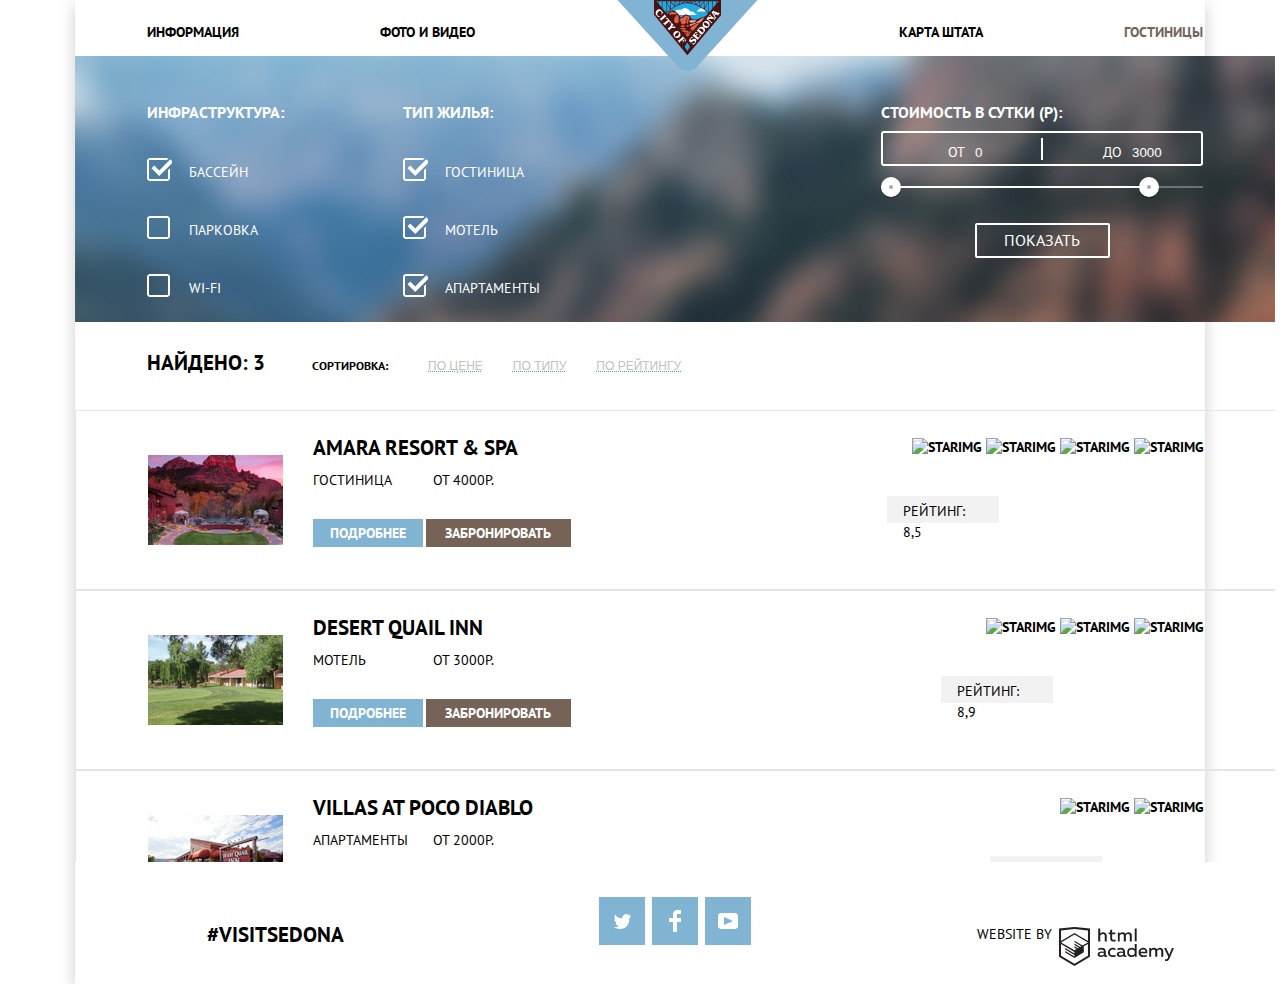
==== commit 3a42a405: "№9.1" ====
--- a/inner.html
+++ b/inner.html
@@ -3,20 +3,22 @@
     <head>
     <meta charset="utf-8">
         <link rel="stylesheet"  href="reset.css">
-        <link rel="stylesheet"  href="css/sedona-hotels.css">
+        <link rel="stylesheet"  href="css/sedona-index-hotels.css">
           <link href="https://fonts.googleapis.com/css?family=PT+Sans:400,700&amp;subset=latin,cyrillic" rel="stylesheet">
         <title>Hotels of Sedona</title>
     </head>
     <body>
     <header>
             <nav class="main-navigation">
-              <ul class="cite-navigation">
+                <div class="container">
+              <ul class="cite-navigation a">
                  <li><a href="">Информация</a></li>
                  <li><a href="">Фото и Видео</a></li>
                  <li><a class="header-logo" href="sedona.html"><img src="img/logo.svg" width="141" height="71" alt="logo"></a></li>
                  <li><a href="">Карта Штата</a></li>
                  <li class="choose-of-hotels"><a href="sedona-hotels.html">Гостиницы</a></li>
              </ul>
+                </div>            
         </nav>
     </header>
     <main>
@@ -95,14 +97,18 @@
         <h3>Сортировка:</h3>
                 <button class="activebtn" type="button">По цене</button>
                 <button type="button">По типу</button>
-                <button type="button">По рейтингу</button>
-              </div>  
+                <button type="button">По рейтингу</button>   
+              </div>
+              <div class="span">
+                  <span class="up"></span>
+                  <span class="dwn"></span>
+                </div>     
             </div>
             <div class="catalog-list">
               <div class="name-hotel-wrapper">
                 <div class="container">
                     <div class="name-hotel">
-                        <img src="img/firsthotel.jpg" width="135" height="90"alt="hotelimg">
+                        <img src="img/firsthotel.jpg" width="135" height="90" alt="hotelimg">
                         <div>    
                           <a href=""><h3>Amara Resort & Spa</h3></a>
                             <p><span>Гостиница</span><span>от 4000р.</span></p>
@@ -113,18 +119,18 @@
                         </div>
                        </div>  
                       <div class="rate">
-                          <div>
-                             <span>
-                                 <img src="css/star.svg" width="18" height="17">
-                              </span> 
-                             <span>
-                                 <img src="css/star.svg" width="18" height="17">
-                              </span> 
-                             <span>
-                                 <img src="css/star.svg" width="18" height="17">
-                              </span> 
-                             <span>
-                                 <img src="css/star.svg" width="18" height="17">
+                          <div class="first-rate">
+                             <span>
+                                 <img src="css/star.svg" width="18" height="17" alt="starimg">
+                              </span> 
+                             <span>
+                                 <img src="css/star.svg" width="18" height="17" alt="starimg">
+                              </span> 
+                             <span>
+                                 <img src="css/star.svg" width="18" height="17" alt="starimg">
+                              </span> 
+                             <span>
+                                 <img src="css/star.svg" width="18" height="17" alt="starimg">
                               </span>
                           </div>
                              <p>рейтинг: 8,5</p>
@@ -134,7 +140,7 @@
                 <div class="name-hotel-wrapper">
                     <div class="container">
                         <div class="name-hotel">
-                           <img src="img/secondhotel.jpg" widht="135" height="90" alt="hotelimg">
+                           <img src="img/secondhotel.jpg" width="135" height="90" alt="hotelimg">
                            <div>
                               <a href=""><h3>Desert Quail Inn</h3></a>
                                <p><span>Мотель</span> <span>от 3000р.</span></p>          
@@ -145,18 +151,18 @@
                                </div>
                                  </div>
                         <div class="rate">
-                          <div>
-                             <span>
-                                 <img src="css/star.svg" width="18" height="17">
-                              </span> 
-                             <span>
-                                 <img src="css/star.svg" width="18" height="17">
-                              </span> 
-                             <span>
-                                 <img src="css/star.svg" width="18" height="17">
+                          <div class="second-rate">
+                             <span>
+                                 <img src="css/star.svg" width="18" height="17" alt="starimg">
+                              </span> 
+                             <span>
+                                 <img src="css/star.svg" width="18" height="17" alt="starimg">
+                              </span> 
+                             <span>
+                                 <img src="css/star.svg" width="18" height="17" alt="starimg">
                               </span>
                           </div>
-                             <p>рейтинг: 8,5</p>
+                             <p>рейтинг: 8,9</p>
                         </div>
                                    </div>
                                      </div>
@@ -174,31 +180,31 @@
                                </div>
                                   </div>
                         <div class="rate">
-                          <div>
-                             <span>
-                                 <img src="css/star.svg" width="18" height="17">
-                              </span> 
-                             <span>
-                                 <img src="css/star.svg" width="18" height="17">
+                          <div class="third-rate">
+                             <span>
+                                 <img src="css/star.svg" width="18" height="17" alt="starimg">
+                              </span> 
+                             <span>
+                                 <img src="css/star.svg" width="18" height="17" alt="starimg">
                               </span>
                           </div>
-                             <p>рейтинг: 8,5</p>
+                             <p>рейтинг: 9,2</p>
                         </div>
                                      </div>
                                        </div>
                                          </div>
                                            </section>
-      <footer class="main-footer">
+      <footer class="main-footer-b">
           <div class="container">
-                <p class="visit"><a href="">#VISITSEDONA</a></p>
-                    <div class="footer-social">
-                        <a href="#" class="social tw"></a>
-                        <a href="#" class="social fb"></a>
-                        <a href="#" class="social ut"></a>
+                <p class="visit-b"><a href="">#VISITSEDONA</a></p>
+                    <div class="footer-social-b">
+                        <a href="#" class="social-b tw"></a>
+                        <a href="#" class="social-b fb"></a>
+                        <a href="#" class="social-b ut"></a>
     </div>
-                    <div class="footer-copyright">
+                    <div class="footer-copyright-b">
                        <p>website by</p>
-                       <a href="" class="logo academy"></a>
+                       <a href="" class="logo-b academy"></a>
                    </div>
           </div>
         </footer>
--- a/css/sedona-index-hotels.css
+++ b/css/sedona-index-hotels.css
@@ -0,0 +1,1024 @@
+body{
+    font-weight: 700;
+    text-transform: uppercase;
+    font-size: 14px;
+    font-family: "PT Sans","Arial", sans-serif;
+    margin: 0 75px;
+    box-shadow: 0 5px 15px rgba(0, 1, 1, 0.2);
+    }
+a {
+    color: black;
+    text-decoration: none;
+}
+li {
+    list-style: none;
+    padding: 0;
+}
+ul {
+    margin:0;
+    padding: 0;
+}
+button {
+    margin: 0;
+    padding: 0;
+}
+.main-navigation {
+    width: 1200px;
+    line-height: 26px;
+}
+
+.img{
+    background-image: url("b-p.jpg");
+    background-repeat: 
+        no-repeat;
+    height: 508px;
+    background-size: cover;
+} 
+
+.img img{
+    position: relative;
+    top: 75px;
+    left: 370px;
+} 
+
+.cite-navigation {
+    width: 1200px;
+    height: 56px;
+    display: flex;
+    flex-direction: row;
+    align-items:center;
+    justify-content: space-between;
+    flex-wrap: wrap;
+}
+
+.a li:not(:nth-child(3)) {
+    padding-bottom: 15px;
+}
+
+.b li:not(:nth-child(3)) {
+    padding-bottom: 15px;
+}
+
+.cite-navigation a:hover,
+.cite-navigation a:focus {
+    color: #81b3d2;
+}
+
+.cite-navigation a:active {
+    color: #bcbcbc;
+}
+
+.choose-of-hotels a {
+    color: #73655a;
+}
+
+.description-of-sedona {
+    text-align: center;
+}
+
+.description-of-sedona h2{
+    font-weight: 700;
+    font-size: 21px;
+    line-height: 26px;
+    margin-top: 59px;
+}
+
+.description-of-sedona h3{
+    font-size: 14px;
+    font-weight: 400;
+    margin-top: 27px;
+    margin-bottom: 50px;
+    line-height: 26px;
+}
+
+.natural-sedona{
+    display: flex;
+    flex-direction: row;
+    width: 1200px;
+    height: 256px;    
+}
+
+.description{
+    width: 400px;
+    background-color: #81b3d2;
+    color: white;
+}
+
+.description h4{
+    font-family: "PT Sans", sans-serif;
+    font-size: 21px;
+    line-height: 21px;
+    margin-top: 46px;
+}
+
+.description h5{
+    font-family: "PT Sans","Arial", sans-serif;
+    font-size: 14px;
+    line-height: 21px;   
+    font-weight: 400;
+    margin: 0 40px 20px 40px;
+}
+
+.three-reasons{
+    display: flex;
+    justify-content: space-between;
+    width: 1200px;
+}
+
+.reasons{
+    width: 295px;
+    padding-right: 115px;
+    padding: 60px 0 47px 0;
+}
+
+.reasons h4{
+    font-family: "PT Sans","Arial," sans-serif;
+    font-size: 21px;
+    line-height: 21px;
+    margin-bottom: 30px;
+}
+
+.reasons h5{
+    font-family: "PT Sans","Arial", sans-serif;
+    font-size: 14px;
+    font-weight: 400;
+    line-height: 21px;
+}
+
+.present-sedona{
+    display: flex;
+    flex-direction: row;
+    width: 1200px;
+    height: 255px;
+}
+
+.six-reasons{
+    display: flex;
+    justify-content: space-between;
+    width:1200px;
+    min-height:255px;
+    background-color: #eeeeee;
+}
+
+.reason{
+    width: 275px;
+    padding-top: 22px;
+}
+
+.reason h4{
+    font-family: "PT Sans","Arial", sans-serif;
+    font-size: 21px;
+    line-height: 21px;
+}
+
+.reason h5{
+    font-family: "PT Sans","Arial", sans-serif;
+    font-weight: 400;
+    font-size:14px;
+    line-height: 21px;
+}
+
+.interest{
+    width: 1200px;
+    min-height: 765px;
+    text-align: center;
+}
+
+.interest h2{
+    font-size: 30px;
+    margin-top: 55px;
+}
+
+.interest h3{
+    margin-bottom: 45px;
+    font-weight: 400;
+    font-size: 14px;
+    line-height: 24px;
+}
+
+.map{ 
+    position: absolute;
+    }
+
+.search{
+    position: relative;
+    width:568px;
+    line-height: 27px;
+    background-color: #766357;
+    color: white;
+    font-size:21px;
+    text-transform: uppercase;
+    border: none;
+    font-weight: 700;
+    font-family: "PT Sans","Arial", sans-serif;
+    padding: 30px 0 30px 0;
+}
+
+.search:hover,
+.search:focus{
+    background-color: #604e43;
+}
+
+.search:active{
+    background-color: #503e33;
+    color: #857871;
+}
+
+.popup{
+    position: absolute;
+    left: 390px;
+    top: 2170px;    
+    width: 570px;
+    min-height: 395px;
+    font-weight: 700;
+    background-color: white;
+    display: none;
+}
+
+.search-of-hotel{
+    display: flex;
+    justify-content: center;
+    margin-top: 55px;
+}
+
+.search-of-hotel label:nth-child(1){
+    margin-right: 23px;
+}
+
+.search-of-hotel label{
+    margin-right: 20px;
+}
+
+.search-of-hotel input[type="text"]{
+    width: 330px;
+    height: 40px;
+    background-color: #f2f2f2;
+    margin-bottom: 30px;
+    border:none;
+    padding-left: 10px;
+}
+
+.search-of-hotel input[type="text"]:hover{
+    background-color: #ebebeb;
+}
+
+.search-of-hotel input[type="text"]:focus{
+    background-color: white;
+    outline: 2px solid #e5e5e5;
+}
+
+.search-of-hotel button {
+    margin-top: 45px;
+}
+
+.enter-calender{
+    background-image:url(calendar.svg);
+    background-position: 310px center;
+    background-repeat: no-repeat;
+    cursor: pointer;
+}
+
+.exist-calender{
+    background-image:url(calendar.svg);
+    background-position: 310px center;
+    background-repeat: no-repeat;
+    cursor: pointer;  
+}
+
+.plus,
+.minus {
+    display: inline-block;
+    margin: 0;
+    margin-left: 20px;
+}
+
+.minus {
+    margin-left: 52px;
+}
+
+.plus button,
+.minus button {
+    margin: 0;
+    width: 38px;
+    height: 38px;
+    background-color: #f2f2f2;
+    border: none;
+    margin-right: -4px;
+    cursor: pointer;
+}
+
+.plus input,
+.minus input {
+    width: 38px;
+    height: 36px;
+    background-color: #f2f2f2;
+    border: none;
+    margin-right: -4px;
+}
+
+.found{
+    width: 460px;
+    min-height: 60px;
+    background-color: #81b3d2;
+    color: white;
+    border: none;
+    font-weight: 600;
+    font-size: 21px;
+    font-family: "PT Sans", "Arial", sans-serif;
+    text-transform: uppercase;
+    line-height: 26px;
+}
+
+.found:hover,
+.found:focus{
+    background-color: #669ec0;
+}
+
+.found:active{
+    background-color: #5496bd;
+    color: #7aadcb;
+}
+
+.choose {
+    width: 1200px;
+    min-height: 220px;
+    color: white;
+}
+
+.choose h3 {
+    font-size: 16px;
+}
+.choose label {
+    font-weight: 400;
+    line-height: 21px;
+}
+.wholeform {
+    background-image: url(filter%20background.jpg);
+    background-repeat: no-repeat;
+    width: 1200px;
+    min-height: 190px;
+    display: flex;
+    padding-top: 30px;
+    flex-wrap: wrap;
+}
+.infostructure,
+.type {
+    display: flex;
+    width: 170px;
+    flex-direction: column;
+}
+.infostructure {
+    margin-right: 97px;
+}
+.infostructure h3,
+.type h3 {
+    margin-bottom: 26px;
+}
+.cost h3 {
+    margin-bottom: 9px;
+}
+.infostructure p,
+.type p {
+    margin-bottom: 23px;
+}
+.type {
+    margin-right:320px;
+}
+.cost {
+    display: flex;
+    flex-direction: column;
+    width: 330px;
+}
+    
+.subscribe {
+    width: 135px;
+    height: 35px;
+    font-size: 16px;
+    font-family: "PT Sans", "Arial", sans-serif;
+    text-transform: uppercase;
+    font-weight: 400;
+    color: white;
+    background: transparent;
+    border:2px solid white;
+    cursor: pointer;
+    line-height:21px; 
+    margin: 0 auto;
+    border-radius: 2px;
+}
+.subscribe:hover {
+    background-color: white;
+    color: black;
+}
+.hotel-items {
+  width: 1200px;
+  height: 540px; 
+  margin-bottom: 30px;
+    }
+.founding {
+    min-height: 88px;
+    display: flex;
+    justify-content: space-between;
+}
+.founding h2 {
+    font-size: 21px;
+    font-family: "PT Sans", "Arial", sans-serif;
+    margin-top: 27px;
+}
+.founding h3 {
+    margin-top: 35px;
+    margin-left: 47px;
+    margin-right: 40px;
+    font-size: 12px;
+    line-height: 18px;
+}
+.founding button {
+    margin-right: 30px;
+    font-weight: 400;
+    font-size: 12px;
+    line-height: 18px;
+    text-decoration: underline;
+    text-decoration-style: dotted;
+    text-decoration-color: #669ec0;
+    text-transform: uppercase;
+    color: #bdc3bd;
+    border: none;
+    background: none;
+    cursor: pointer;
+    
+}
+
+.founding button:hover,
+.founding button:focus {
+    color: #669ec0;
+}
+
+.founding button:active {
+    color: black;
+    text-decoration: none;
+}
+
+.activebtn {
+    color: #669ec0;
+} 
+
+.span {
+    display: flex;
+    flex-direction: row;
+    margin-left: auto;
+    margin-right: 0;
+    height: 100%;
+    margin-top: 35px;
+    cursor: pointer;
+}
+.up {
+    background-image: url(icon-up-dir.svg);
+    width: 11px;
+    height: 10px;
+    margin-right: 10px;
+}
+
+.dwn {
+    background-image: url(icon-down-dir.svg);
+    width: 11px;
+    height: 10px;    
+}
+.up:hover,
+.up:focus {
+    background-image: url(icon-up-dir-h.svg); 
+    width:  11px;  
+    height: 10px;   
+}
+
+.dwn:hover,
+.dwn:focus {
+    background-image: url(icon-down-dir-h.svg); 
+    width:  11px;  
+    height: 10px ; 
+}
+
+.up:active {
+    background-image: url(icon-up-dir-a.svg);
+    width: 11px;
+    height: 10px;
+}
+
+.dwn:active {
+    background-image: url(icon-down-dir-a.svg);
+    width: 11px;
+    height: 10px;   
+}
+
+.catalog-list{
+    width: 1200px;
+    min-height: 455px;
+    display: flex;
+    flex-direction: column;
+}
+.name-hotel-wrapper{
+    border: 1px solid #e5e5e5;
+    border-right: none;
+}
+.name-hotel {
+    display: flex;
+    flex-wrap: wrap;
+    justify-content: flex-start;
+    align-items: center;
+    padding: 28px;
+    padding-left: 0;
+}
+.name-hotel img {
+    margin-right: 30px;
+}
+.name-hotel div{
+    display: flex;
+    min-width: 260px;
+    flex-direction: column;
+    justify-content: space-between;
+    min-height: 90px;   
+}
+.name-hotel h3{
+    font-size: 21px;
+    font-family: "PT Sans","Arial", sans-serif;
+    margin-top: -5px;
+    margin-bottom: -5px;
+}
+.name-hotel p {
+  display: flex;
+  width: 240px;
+  font-weight: 400;
+  line-height: 21px;
+} 
+.name-hotel p span {
+    display: block;
+    width: 50%; 
+}
+.name-hotel a:hover,
+.name-hotel a:focus {
+    color: #81b3d2;
+}
+.name-hotel a:active {
+    color: #b2b2b2;
+}
+.rate {
+    display: flex;
+    flex-direction: column;
+    margin-left: auto;
+    margin-right: 0;
+    height: 100%;
+}
+.rate p { 
+    font-size: 14px;
+    line-height: 21px;
+    background-color: #f2f2f2;
+    padding: 5px 15px;
+    width: 83px;
+    height: 16px;
+    padding: 5px 13px 6px 16px;
+    font-weight: 400;
+    margin-top: 40px;
+}
+
+.rate div {
+    margin-top: 27px;
+}
+.first-rate {
+    margin-left: 25px;
+}
+.second-rate {
+    margin-left: 45px;
+}
+
+.third-rate {
+    margin-left: 70px;
+}
+
+.moreinfo {
+    display: inline-block;
+    min-width: 110px;
+    min-height: 28px;
+    background-color: #81b3d2;
+    color: white;
+    font-family: "PT Sans", sans-serif;
+    font-size: 14px;
+    text-transform: uppercase;
+    font-weight: 700;
+    border: none;
+    margin-right: 3px;
+}
+
+.moreinfo:hover,
+.moreinfo:focus {
+    background-color: #669ec0;
+}
+
+.moreinfo:active {
+background-color: #5496bd;
+color: #88b6d1;    
+}
+
+.reserv {
+    display: inline-block;
+    min-width:145px; 
+    min-height:28px;
+    background-color: #766357;
+    color:white;
+    font-size: 14px;
+    font-family: "PT Sans", sans-serif;
+    text-transform: uppercase;
+    font-weight: 700;
+    border: none;
+}
+
+.reserv:hover,
+.reserv:focus {
+    background-color: #604e43;
+}
+
+.reserv:active {
+    background-color: #503e33;
+    color: #857871;
+}
+
+.main-footer-a{
+    width: 1200px;
+    min-height: 40px;
+    color: black;
+    background-color: rgba(255,255,255,0.9);
+    position: relative;
+    top: -52px;
+    display: flex;
+    justify-content:space-between;
+    align-items: center;
+}
+
+.visit-a,
+.footer-copyright-a{
+    width: 240px;
+}
+
+.visit-a{
+    margin-right: 90px;
+    padding: 32px 59px;
+}
+
+.footer-copyright-a{
+    padding: 0 0 0 250px;
+    margin-left:auto;
+    margin-top: -20px;
+}
+
+.footer-copyright-a p{
+    position: relative;
+    top:52px;
+    right:94px;
+    font-weight: 400;
+    font-size: 14px;
+    line-height: 26px;
+}
+
+.footer-social-a{
+    width: 400px;
+    padding: 35px 0;
+    margin-left: 110px;
+}
+
+.social-a{
+    display: inline-block;
+    width: 46px;
+    height: 48px;
+    background-color: #81b3d2;
+    margin-right: 2px;
+}
+
+.social-a:hover,
+.social-a:focus{
+    background-color: #669ec0;
+}
+
+.social-a:active{
+    background-color: #5496bd;
+}
+
+.logo-a{
+    display: inline-block;
+    width: 115px;
+    height: 50px;
+    margin-left: -12px;
+}
+.main-footer-a a{
+    color: black;
+    font-size: 21px;
+    font-weight: 700;
+    line-height: 26px;
+}
+.main-footer-b {
+    position: relative;
+    width: 1200px;
+    min-height: 40px;
+    color: black;
+    background-color:white;
+    display: flex;
+    justify-content:space-between;
+    align-items: center;
+    margin-top: -30px;
+    }
+.visit-b,
+.footer-copyright-b {
+    width: 240px;
+}
+
+.visit-b {
+    padding-left: 60px;
+    padding-top: 45px;
+}
+
+.footer-copyright-b {    
+margin-left: 247px;
+}
+
+.footer-social-b {
+    width: 400px;
+    padding: 35px 0;
+    padding-left: 255px;
+}
+
+.social-b {
+    display: inline-block;
+    width: 46px;
+    height: 48px;
+    background-color: #81b3d2;
+    margin-right: 3px;
+}
+
+.tw {
+    background-image: url(t.svg);
+    background-repeat: no-repeat;
+    background-position: center;   
+}
+.fb {
+    background-image: url(fb-icon.svg);
+    background-repeat: no-repeat;
+    background-position: center;
+}
+.ut {
+    background-image: url(youtube.svg);
+    background-repeat: no-repeat;
+    background-position: center;    
+}
+.social-b:hover,
+.social-b:focus {
+    background-color: #669ec0;
+}
+.social-b:active {
+    background-color: #5496bd;
+}
+.tw:active {
+    background-image: url(t2.svg);
+    background-repeat: no-repeat;
+    background-position: center;
+}
+.fb:active {
+    background-image: url(fb-icon2.svg);
+    background-repeat: no-repeat;
+    background-position: center;
+}
+.ut:active {
+    background-image: url(youtube2.svg);
+    background-repeat: no-repeat;
+    background-position: center;
+}
+.footer-copyright-b p {
+    position: relative;
+    top: 45px;
+    right: 92px;
+    font-size: 14px;
+    font-weight: 400;
+    line-height: 26px;
+}
+.logo-b {
+    display: inline-block;
+    width: 115px;
+    height: 50px;
+    background-color: white;
+    margin-top: 6px;
+    margin-left: -10px;
+}
+.academy {
+    background-image: url(logo-htmlacademy.svg);
+    background-repeat: no-repeat;
+    background-position: center;
+}
+.academy:hover,
+.academy:focus {
+    background-image: url(logo-htmlacademy1.svg);
+    background-repeat: no-repeat;
+    background-position: center;   
+}
+.academy:active {
+    background-image: url(logo-htmlacademy2.svg);
+    background-repeat: no-repeat;
+    background-position: center;
+}
+
+.main-footer-b a {
+    color: black;
+    font-size: 21px;
+    font-weight: 700;
+}
+
+.visually-hidden {
+    position: absolute;
+    width: 1px;
+    height: 1px;
+    margin: -1px;
+    border: 0;
+    padding: 0;
+    white-space: nowrap;
+    clip-path: inset(100%);
+    clip: rect(0 0 0 0);
+    overflow: hidden;
+}
+
+.container {
+    width: 1056px;
+    margin: 0 auto;
+    display: flex;
+    justify-content: space-between;
+}
+
+.popup-container {
+    display: flex;
+    margin: 0 auto;
+    width: 465px;
+    flex-wrap: nowrap;
+    flex-direction: row;
+}
+
+.popup-show{
+    display: block;
+    animation-name: popup-animation;
+    animation-duration: 1.5s;
+}
+
+.popup-error {
+    animation-name: error;
+    animation-duration: 1s;
+}
+
+.popup-error-two {
+    animation-name: error-two;
+    animation-duration: 1s;
+}
+
+@keyframes popup-animation{
+    0%{
+        transform: scale(0.5);
+    }
+    50%{
+        transform: scale(1.2)
+    }
+    100%{
+        transform: scale(1);
+    }
+}
+
+@keyframes error{
+    0%{
+        transform: translateX(0px);
+    } 
+    10%,30%,50%,70%,90%{
+        transform: translateY(20px);
+    }    
+    20%,40%,60%,80%,100%{
+        transform: translateY(-20px);
+    }
+}
+
+@keyframes error-two{
+        0%{
+        transform: translateY(0px);
+    } 
+    10%,30%,50%,70%,90%{
+        transform: translateY(20px);
+
+    }    
+    20%,40%,60%,80%,100%{
+        transform: translateY(-20px);
+    }
+}
+
+.action {
+    position: relative;
+    padding-left: 42px;
+    cursor: pointer;   
+}
+
+.action input[type="checkbox"]:checked + .checkbox{
+    position: absolute;
+    width: 25px;
+    height: 25px;
+    background-image: url(checkbox-on.svg);
+    background-repeat: no-repeat;
+    left: 0px;
+    top: -5px;
+}
+
+.action input[type="checkbox"] + .checkbox {
+    position: absolute;
+    width: 25px;
+    height: 25px;
+    background-image: url(checkbox-off.svg);
+    background-repeat: no-repeat;
+    left: 0;
+    top: -5px;
+}
+
+.price-range { 
+    position: relative;
+    height: 31px;
+    width: 318px;
+    border: 2px solid white;
+    border-radius: 3px;
+    font-size: 0;
+}
+
+.price-range::after {
+  content: "";
+  position: absolute;
+  top: 50%;
+  left: 50%;
+  transform: translate(-50%,-50%);
+  width: 2px;
+  height: 22px;
+  background: white;
+}
+
+.price-range label{
+    display: inline-block;
+    font-size: 14px;
+    line-height: 38px;
+    cursor: pointer;
+}
+
+.min-price,
+.max-price{
+    width: 90px;
+    padding-left: 65px;
+}
+
+.price-range input {
+    border: none;
+    width: 50px;
+    color: white;
+    background: none;
+    padding-left: 10px;
+}
+
+.range-control {
+    position: relative;
+    margin-top: 20px;
+    margin-bottom: 35px;
+}
+
+.range-control .scale {
+  height: 2px;
+  background: rgba(255, 255, 255, 0.3);
+}
+
+.range-control .bar {
+  width: 80%;
+  height: 2px;
+  background: white;
+}
+
+.range-button {
+  position: absolute;
+  top: -9px;
+  width: 4px;
+  height: 4px;
+  background: #ababab;
+  border: 8px solid #ffffff;
+  border-radius: 50%;
+  box-shadow: 0 2px 1px 0 rgba(0, 1, 1, 0.2);
+  cursor: pointer;
+}
+
+.range-button:hover {
+  background: #1c4f80;
+}
+
+.range-button-min {
+  left: 0;
+}
+
+.range-button-max {
+  left: 80%;
+}
+
+
+
+
+
+
+
+
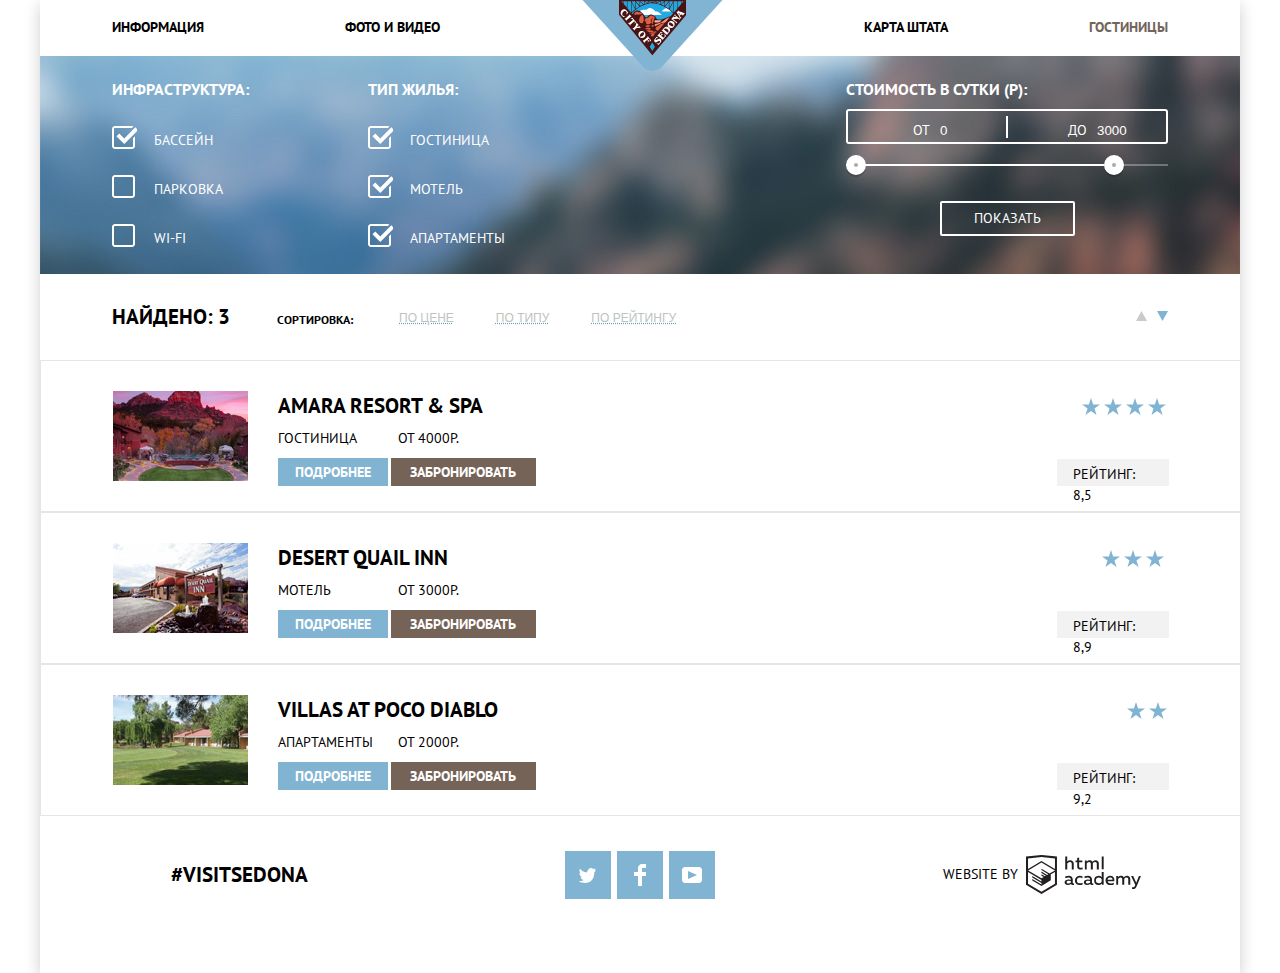
==== commit 8ca4e6c1: "Защита/1" ====
--- a/inner.html
+++ b/inner.html
@@ -2,7 +2,7 @@
 <html lang="ru">
     <head>
     <meta charset="utf-8">
-        <link rel="stylesheet"  href="reset.css">
+        <link rel="stylesheet"  href="normalize.css">
         <link rel="stylesheet"  href="css/sedona-index-hotels.css">
           <link href="https://fonts.googleapis.com/css?family=PT+Sans:400,700&amp;subset=latin,cyrillic" rel="stylesheet">
         <title>Hotels of Sedona</title>
@@ -14,9 +14,9 @@
               <ul class="cite-navigation a">
                  <li><a href="">Информация</a></li>
                  <li><a href="">Фото и Видео</a></li>
-                 <li><a class="header-logo" href="sedona.html"><img src="img/logo.svg" width="141" height="71" alt="logo"></a></li>
+                 <li><a class="header-logo" href="index.html"><img src="img/logo.svg" width="141" height="71" alt="logo"></a></li>
                  <li><a href="">Карта Штата</a></li>
-                 <li class="choose-of-hotels"><a href="sedona-hotels.html">Гостиницы</a></li>
+                 <li class="choose-of-hotels"><a href="inner.html">Гостиницы</a></li>
              </ul>
                 </div>            
         </nav>
@@ -37,15 +37,15 @@
                          </label>
                      </p>
                       <p>
-                         <label class="action">
-                         <input class="visually-hidden" type="checkbox" name="park">
+                         <label class="action" for="park">
+                         <input class="visually-hidden" type="checkbox" name="park" id="park">
                          <span class="checkbox"></span>
                           Парковка
                          </label>
                      </p>
                      <p>
-                         <label class="action">
-                         <input class="visually-hidden" type="checkbox" name="wifi" >  
+                         <label class="action" for="wifi">
+                         <input class="visually-hidden" type="checkbox" name="wifi" id="wifi" >  
                          <span class="checkbox"></span>
                           Wi-Fi
                           </label>
@@ -54,20 +54,20 @@
                  <div class="type">
                    <h3>Тип жилья:</h3>
                       <p>
-                         <label class="action">
-                         <input  class="visually-hidden" type="checkbox" name="hostel" checked>
+                         <label class="action" for="hostel">
+                         <input  class="visually-hidden" type="checkbox" name="hostel" id="hostel" checked>
                          <span class="checkbox"></span>
                         Гостиница</label>
                      </p>
                      <p>
-                        <label class="action">
-                        <input class="visually-hidden" type="checkbox" name="motel" checked>
+                        <label class="action" for="motel">
+                        <input class="visually-hidden" type="checkbox" name="motel" id="motel" checked>
                         <span class="checkbox"></span>    
                         Мотель</label>
                     </p>
                     <p>
-                        <label class="action">
-                        <input  class="visually-hidden" type="checkbox" name="apart"  checked>
+                        <label class="action" for="apart">
+                        <input  class="visually-hidden" type="checkbox" name="apart" id="apart" checked>
                         <span class="checkbox"></span>  
                         Апартаменты</label>
                    </p>
@@ -75,8 +75,8 @@
              <div class="cost">
                 <h3>Стоимость в сутки (Р):</h3>
                   <div class="price-range">
-                     <label class="min-price">от<input type="text" name="min-price" value="0"></label>
-                     <label class="max-price">до<input type="text" name="max-price" value="3000"></label>
+                     <label class="min-price" for="min-price">от<input type="text" name="min-price" id="min-price" value="0"></label>
+                     <label class="max-price" for="max-price">до<input type="text" name="max-price" id="max-price" value="3000"></label>
                  </div>
                  <div class="range-control">
                     <div class="scale">
@@ -121,16 +121,16 @@
                       <div class="rate">
                           <div class="first-rate">
                              <span>
-                                 <img src="css/star.svg" width="18" height="17" alt="starimg">
-                              </span> 
-                             <span>
-                                 <img src="css/star.svg" width="18" height="17" alt="starimg">
-                              </span> 
-                             <span>
-                                 <img src="css/star.svg" width="18" height="17" alt="starimg">
-                              </span> 
-                             <span>
-                                 <img src="css/star.svg" width="18" height="17" alt="starimg">
+                                 <img src="img/star.svg" width="18" height="17" alt="starimg">
+                              </span> 
+                             <span>
+                                 <img src="img/star.svg" width="18" height="17" alt="starimg">
+                              </span> 
+                             <span>
+                                 <img src="img/star.svg" width="18" height="17" alt="starimg">
+                              </span> 
+                             <span>
+                                 <img src="img/star.svg" width="18" height="17" alt="starimg">
                               </span>
                           </div>
                              <p>рейтинг: 8,5</p>
@@ -140,11 +140,11 @@
                 <div class="name-hotel-wrapper">
                     <div class="container">
                         <div class="name-hotel">
-                           <img src="img/secondhotel.jpg" width="135" height="90" alt="hotelimg">
+                           <img src="img/thirdhotel.jpg" width="135" height="90" alt="hotelimg">
                            <div>
                               <a href=""><h3>Desert Quail Inn</h3></a>
                                <p><span>Мотель</span> <span>от 3000р.</span></p>          
-                               <p>
+                               <p class="two-button">
                                 <button class="moreinfo" type="button" >Подробнее</button> 
                                <button class="reserv" type="submit">Забронировать</button>
                              </p>
@@ -153,13 +153,13 @@
                         <div class="rate">
                           <div class="second-rate">
                              <span>
-                                 <img src="css/star.svg" width="18" height="17" alt="starimg">
-                              </span> 
-                             <span>
-                                 <img src="css/star.svg" width="18" height="17" alt="starimg">
-                              </span> 
-                             <span>
-                                 <img src="css/star.svg" width="18" height="17" alt="starimg">
+                                 <img src="img/star.svg" width="18" height="17" alt="starimg">
+                              </span> 
+                             <span>
+                                 <img src="img/star.svg" width="18" height="17" alt="starimg">
+                              </span> 
+                             <span>
+                                 <img src="img/star.svg" width="18" height="17" alt="starimg">
                               </span>
                           </div>
                              <p>рейтинг: 8,9</p>
@@ -169,11 +169,11 @@
                 <div class="name-hotel-wrapper">
                     <div class="container">
                         <div class="name-hotel">
-                           <img src="img/thirdhotel.jpg" width="135" height="90" alt="hotelimg">
+                           <img src="img/secondhotel.jpg" width="135" height="90" alt="hotelimg">
                            <div>
                               <a href=""><h3>Villas At Poco Diablo</h3></a>  
                                <p><span>Апартаменты</span> <span>от 2000р.</span></p>
-                              <p>
+                              <p class="two-button">
                                  <button class="moreinfo" type="button" >Подробнее</button> 
                                  <button class="reserv" type="submit">Забронировать</button>
                              </p>
@@ -182,10 +182,10 @@
                         <div class="rate">
                           <div class="third-rate">
                              <span>
-                                 <img src="css/star.svg" width="18" height="17" alt="starimg">
-                              </span> 
-                             <span>
-                                 <img src="css/star.svg" width="18" height="17" alt="starimg">
+                                 <img src="img/star.svg" width="18" height="17" alt="starimg">
+                              </span> 
+                             <span>
+                                 <img src="img/star.svg" width="18" height="17" alt="starimg">
                               </span>
                           </div>
                              <p>рейтинг: 9,2</p>
@@ -194,17 +194,17 @@
                                        </div>
                                          </div>
                                            </section>
-      <footer class="main-footer-b">
+      <footer class="main-footer">
           <div class="container">
-                <p class="visit-b"><a href="">#VISITSEDONA</a></p>
-                    <div class="footer-social-b">
-                        <a href="#" class="social-b tw"></a>
-                        <a href="#" class="social-b fb"></a>
-                        <a href="#" class="social-b ut"></a>
+                <p class="visit"><a href="">#VISITSEDONA</a></p>
+                    <div class="footer-social">
+                        <a href="#" class="social tw"></a>
+                        <a href="#" class="social fb"></a>
+                        <a href="#" class="social ut"></a>
     </div>
-                    <div class="footer-copyright-b">
+                    <div class="footer-copyright">
                        <p>website by</p>
-                       <a href="" class="logo-b academy"></a>
+                       <a class="logo academy" href="https://htmlacademy.ru/intensive/htmlcss"></a>
                    </div>
           </div>
         </footer>
--- a/css/sedona-index-hotels.css
+++ b/css/sedona-index-hotels.css
@@ -1,1024 +1,1035 @@
-body{
-    font-weight: 700;
-    text-transform: uppercase;
-    font-size: 14px;
-    font-family: "PT Sans","Arial", sans-serif;
-    margin: 0 75px;
-    box-shadow: 0 5px 15px rgba(0, 1, 1, 0.2);
-    }
+body {
+	width: 1200px;
+	font-weight: 700;
+	text-transform: uppercase;
+	font-size: 14px;
+	font-family: "PT Sans", "Arial", sans-serif;
+	margin: 0 auto;
+	box-shadow: 0 5px 15px rgba(0, 1, 1, 0.2);
+}
+
 a {
-    color: black;
-    text-decoration: none;
-}
-li {
+	color: black;
+	text-decoration: none;
+}
+
+.main-navigation {
+	width: 1200px;
+	line-height: 26px;
+}
+
+.img {
+	background-image: url("../img/b-p.jpg");
+	background-repeat: no-repeat;
+	height: 508px;
+	background-size: cover;
+	background-color: #ad9386;
+}
+
+.img img {
+	position: relative;
+	top: 75px;
+	left: 370px;
+}
+
+.cite-navigation {
+	margin: 0;
+	padding: 0;
+	width: 1200px;
+	height: 56px;
+	display: flex;
+	flex-direction: row;
+	align-items: center;
+	justify-content: space-between;
+	flex-wrap: wrap;
     list-style: none;
-    padding: 0;
-}
-ul {
-    margin:0;
-    padding: 0;
-}
-button {
-    margin: 0;
-    padding: 0;
-}
-.main-navigation {
-    width: 1200px;
-    line-height: 26px;
-}
-
-.img{
-    background-image: url("b-p.jpg");
-    background-repeat: 
-        no-repeat;
-    height: 508px;
-    background-size: cover;
-} 
-
-.img img{
-    position: relative;
-    top: 75px;
-    left: 370px;
-} 
-
-.cite-navigation {
-    width: 1200px;
-    height: 56px;
-    display: flex;
-    flex-direction: row;
-    align-items:center;
-    justify-content: space-between;
-    flex-wrap: wrap;
-}
-
-.a li:not(:nth-child(3)) {
-    padding-bottom: 15px;
-}
-
-.b li:not(:nth-child(3)) {
-    padding-bottom: 15px;
+}
+
+.cite-navigation li:not(:nth-child(3)) {
+	padding-bottom: 25px;
 }
 
 .cite-navigation a:hover,
 .cite-navigation a:focus {
-    color: #81b3d2;
+	color: #81b3d2;
 }
 
 .cite-navigation a:active {
-    color: #bcbcbc;
+	color: #bcbcbc;
 }
 
 .choose-of-hotels a {
-    color: #73655a;
+	color: #73655a;
 }
 
 .description-of-sedona {
-    text-align: center;
-}
-
-.description-of-sedona h2{
-    font-weight: 700;
-    font-size: 21px;
-    line-height: 26px;
-    margin-top: 59px;
-}
-
-.description-of-sedona h3{
-    font-size: 14px;
-    font-weight: 400;
-    margin-top: 27px;
-    margin-bottom: 50px;
-    line-height: 26px;
-}
-
-.natural-sedona{
-    display: flex;
-    flex-direction: row;
-    width: 1200px;
-    height: 256px;    
-}
-
-.description{
-    width: 400px;
-    background-color: #81b3d2;
-    color: white;
-}
-
-.description h4{
-    font-family: "PT Sans", sans-serif;
-    font-size: 21px;
-    line-height: 21px;
-    margin-top: 46px;
-}
-
-.description h5{
-    font-family: "PT Sans","Arial", sans-serif;
-    font-size: 14px;
-    line-height: 21px;   
-    font-weight: 400;
-    margin: 0 40px 20px 40px;
-}
-
-.three-reasons{
-    display: flex;
-    justify-content: space-between;
-    width: 1200px;
-}
-
-.reasons{
-    width: 295px;
-    padding-right: 115px;
-    padding: 60px 0 47px 0;
-}
-
-.reasons h4{
-    font-family: "PT Sans","Arial," sans-serif;
-    font-size: 21px;
-    line-height: 21px;
-    margin-bottom: 30px;
-}
-
-.reasons h5{
-    font-family: "PT Sans","Arial", sans-serif;
-    font-size: 14px;
-    font-weight: 400;
-    line-height: 21px;
-}
-
-.present-sedona{
-    display: flex;
-    flex-direction: row;
-    width: 1200px;
-    height: 255px;
-}
-
-.six-reasons{
-    display: flex;
-    justify-content: space-between;
-    width:1200px;
-    min-height:255px;
-    background-color: #eeeeee;
-}
-
-.reason{
-    width: 275px;
-    padding-top: 22px;
-}
-
-.reason h4{
-    font-family: "PT Sans","Arial", sans-serif;
-    font-size: 21px;
-    line-height: 21px;
-}
-
-.reason h5{
-    font-family: "PT Sans","Arial", sans-serif;
-    font-weight: 400;
-    font-size:14px;
-    line-height: 21px;
-}
-
-.interest{
-    width: 1200px;
-    min-height: 765px;
-    text-align: center;
-}
-
-.interest h2{
-    font-size: 30px;
-    margin-top: 55px;
-}
-
-.interest h3{
-    margin-bottom: 45px;
-    font-weight: 400;
-    font-size: 14px;
-    line-height: 24px;
-}
-
-.map{ 
+	text-align: center;
+}
+
+.description-of-sedona h2 {
+	font-weight: 700;
+	font-size: 21px;
+	line-height: 26px;
+	margin: 59px 380px 0 380px;
+}
+
+.description-of-sedona h3 {
+	font-size: 14px;
+	font-weight: 400;
+	margin-top: 27px;
+	margin-bottom: 50px;
+	line-height: 26px;
+}
+
+.natural-sedona {
+	display: flex;
+	flex-direction: row;
+	width: 1200px;
+	height: 256px;
+}
+
+.description {
+	width: 400px;
+	background-color: #81b3d2;
+	color: white;
+}
+
+.description h4 {
+	font-family: "PT Sans", sans-serif;
+	font-size: 21px;
+	line-height: 21px;
+	margin: 46px 120px 30px 120px;
+}
+
+.description h5 {
+	font-family: "PT Sans", "Arial", sans-serif;
+	font-size: 14px;
+	line-height: 21px;
+	font-weight: 400;
+	margin: 0 55px 20px 55px;
+}
+
+.three-reasons {
+	display: flex;
+	justify-content: space-between;
+	width: 1200px;
+}
+
+.reasons {
+	width: 352px;
+	padding: 63px 25px 60px 25px;
+}
+
+.reasons h4 {
+	font-family: "PT Sans", "Arial," sans-serif;
+	font-size: 21px;
+	line-height: 21px;
+	margin-bottom: 30px;
+}
+
+.reasons h5 {
+	font-family: "PT Sans", "Arial", sans-serif;
+	font-size: 14px;
+	font-weight: 400;
+	line-height: 21px;
+	margin-top: -10px;
+}
+
+.present-sedona {
+	display: flex;
+	flex-direction: row;
+	width: 1200px;
+	height: 255px;
+}
+
+.six-reasons {
+	display: flex;
+	justify-content: space-between;
+	width: 1200px;
+	min-height: 255px;
+	background-color: #eeeeee;
+}
+
+.reason {
+	width: 352px;
+	padding: 22px 40px 0 40px;
+}
+
+.reason h4 {
+	font-family: "PT Sans", "Arial", sans-serif;
+	font-size: 21px;
+	line-height: 21px;
+}
+
+.reason h5 {
+	font-family: "PT Sans", "Arial", sans-serif;
+	font-weight: 400;
+	font-size: 14px;
+	line-height: 21px;
+	margin-top: -5px;
+}
+
+.interest {
+	width: 1200px;
+	min-height: 765px;
+	text-align: center;
+}
+
+.interest h2 {
+	font-size: 30px;
+	margin-top: 50px;
+}
+
+.interest h3 {
+	margin-bottom: 45px;
+	font-weight: 400;
+	font-size: 14px;
+	line-height: 24px;
+}
+
+.map {
+	position: absolute;
+}
+
+.search {
+	position: relative;
+	width: 568px;
+	line-height: 27px;
+	background-color: #766357;
+	color: white;
+	font-size: 21px;
+	text-transform: uppercase;
+	border: none;
+	font-weight: 700;
+	font-family: "PT Sans", "Arial", sans-serif;
+	padding: 30px 0 30px 0;
+}
+
+.search:hover,
+.search:focus {
+	background-color: #604e43;
+}
+
+.search:active {
+	background-color: #503e33;
+	color: #857871;
+}
+
+.popup {
+	position: absolute;
+	left: 390px;
+	top: 2170px;
+	width: 570px;
+	min-height: 395px;
+	font-weight: 700;
+	background-color: white;
+	display: none;
+}
+
+.search-of-hotel {
+	display: flex;
+	justify-content: center;
+	margin-top: 55px;
+}
+
+.search-of-hotel label {
+    padding-right: 20px;
+}
+
+.search-of-hotel input[type="text"] {
+	width: 330px;
+	height: 40px;
+	background-color: #f2f2f2;
+	margin-bottom: 30px;
+	border: none;
+	padding-left: 10px;
+}
+
+.search-of-hotel input[type="text"]:hover {
+	background-color: #ebebeb;
+}
+
+.search-of-hotel input[type="text"]:focus {
+	background-color: white;
+	outline: 2px solid #e5e5e5;
+}
+
+.enter-calender {
     position: absolute;
-    }
-
-.search{
-    position: relative;
-    width:568px;
-    line-height: 27px;
-    background-color: #766357;
-    color: white;
-    font-size:21px;
-    text-transform: uppercase;
+    top: 64px;
+    left: 465px;
     border: none;
-    font-weight: 700;
-    font-family: "PT Sans","Arial", sans-serif;
-    padding: 30px 0 30px 0;
-}
-
-.search:hover,
-.search:focus{
-    background-color: #604e43;
-}
-
-.search:active{
-    background-color: #503e33;
-    color: #857871;
-}
-
-.popup{
+    background: none;
+	cursor: pointer;
+}
+
+.exist-calender {
     position: absolute;
-    left: 390px;
-    top: 2170px;    
-    width: 570px;
-    min-height: 395px;
-    font-weight: 700;
-    background-color: white;
-    display: none;
-}
-
-.search-of-hotel{
-    display: flex;
-    justify-content: center;
-    margin-top: 55px;
-}
-
-.search-of-hotel label:nth-child(1){
-    margin-right: 23px;
-}
-
-.search-of-hotel label{
-    margin-right: 20px;
-}
-
-.search-of-hotel input[type="text"]{
-    width: 330px;
-    height: 40px;
-    background-color: #f2f2f2;
-    margin-bottom: 30px;
-    border:none;
-    padding-left: 10px;
-}
-
-.search-of-hotel input[type="text"]:hover{
-    background-color: #ebebeb;
-}
-
-.search-of-hotel input[type="text"]:focus{
-    background-color: white;
-    outline: 2px solid #e5e5e5;
-}
-
-.search-of-hotel button {
-    margin-top: 45px;
-}
-
-.enter-calender{
-    background-image:url(calendar.svg);
-    background-position: 310px center;
-    background-repeat: no-repeat;
-    cursor: pointer;
-}
-
-.exist-calender{
-    background-image:url(calendar.svg);
-    background-position: 310px center;
-    background-repeat: no-repeat;
-    cursor: pointer;  
+    top: 135px;
+    left: 465px;
+	cursor: pointer;
+    border: none;
+    background: none;
 }
 
 .plus,
 .minus {
-    display: inline-block;
-    margin: 0;
-    margin-left: 20px;
+	display: inline-block;
+	margin: 0;
+	margin-left: 20px;
+	vertical-align: middle;
 }
 
 .minus {
-    margin-left: 52px;
+    margin-left: 0;
 }
 
 .plus button,
 .minus button {
-    margin: 0;
-    width: 38px;
-    height: 38px;
-    background-color: #f2f2f2;
-    border: none;
-    margin-right: -4px;
-    cursor: pointer;
+	margin: 0;
+	width: 38px;
+	height: 38px;
+	background-color: #f2f2f2;
+	border: none;
+	margin-right: -4px;
+	cursor: pointer;
 }
 
 .plus input,
 .minus input {
-    width: 38px;
-    height: 36px;
-    background-color: #f2f2f2;
-    border: none;
-    margin-right: -4px;
-}
-
-.found{
-    width: 460px;
-    min-height: 60px;
-    background-color: #81b3d2;
-    color: white;
-    border: none;
-    font-weight: 600;
-    font-size: 21px;
-    font-family: "PT Sans", "Arial", sans-serif;
-    text-transform: uppercase;
-    line-height: 26px;
+	width: 38px;
+	height: 36px;
+	background-color: #f2f2f2;
+	border: none;
+	margin-right: -4px;
+}
+
+.child {
+    margin-left: 55px;    
+}
+
+.found {
+	width: 460px;
+	min-height: 60px;
+	background-color: #81b3d2;
+	color: white;
+	border: none;
+	font-weight: 600;
+	font-size: 21px;
+	font-family: "PT Sans", "Arial", sans-serif;
+	text-transform: uppercase;
+	line-height: 26px;
+    margin-top: 45px;
 }
 
 .found:hover,
-.found:focus{
-    background-color: #669ec0;
-}
-
-.found:active{
-    background-color: #5496bd;
-    color: #7aadcb;
+.found:focus {
+	background-color: #669ec0;
+}
+
+.found:active {
+	background-color: #5496bd;
+	color: #7aadcb;
 }
 
 .choose {
-    width: 1200px;
-    min-height: 220px;
-    color: white;
+	width: 1200px;
+	min-height: 220px;
+	color: white;
 }
 
 .choose h3 {
-    font-size: 16px;
-}
+	font-size: 16px;
+    line-height: 21px;
+    margin-top: 10px;
+}
+
 .choose label {
-    font-weight: 400;
-    line-height: 21px;
-}
+	font-weight: 400;
+	line-height: 21px;
+}
+
 .wholeform {
-    background-image: url(filter%20background.jpg);
-    background-repeat: no-repeat;
-    width: 1200px;
-    min-height: 190px;
-    display: flex;
-    padding-top: 30px;
-    flex-wrap: wrap;
-}
+	background-image: url(../img/filter%20background.jpg);
+	background-repeat: no-repeat;
+	width: 1200px;
+	min-height: 205px;
+	display: flex;
+	padding-top: 13px;
+	flex-wrap: wrap;
+}
+
 .infostructure,
 .type {
-    display: flex;
-    width: 170px;
-    flex-direction: column;
-}
+	display: flex;
+	width: 170px;
+	flex-direction: column;
+}
+
 .infostructure {
-    margin-right: 97px;
-}
-.infostructure h3,
-.type h3 {
-    margin-bottom: 26px;
-}
+	margin-right: 97px;
+}
+
 .cost h3 {
-    margin-bottom: 9px;
-}
-.infostructure p,
-.type p {
-    margin-bottom: 23px;
-}
+	margin-bottom: 9px;
+}
+
 .type {
-    margin-right:320px;
-}
+	margin-right: 320px;
+}
+
 .cost {
-    display: flex;
-    flex-direction: column;
-    width: 330px;
-}
-    
+	display: flex;
+	flex-direction: column;
+	width: 330px;
+}
+
 .subscribe {
-    width: 135px;
-    height: 35px;
-    font-size: 16px;
-    font-family: "PT Sans", "Arial", sans-serif;
-    text-transform: uppercase;
-    font-weight: 400;
-    color: white;
-    background: transparent;
-    border:2px solid white;
-    cursor: pointer;
-    line-height:21px; 
-    margin: 0 auto;
-    border-radius: 2px;
-}
+	width: 135px;
+	height: 35px;
+	font-size: 14px;
+    line-height: 21px;
+	font-family: "PT Sans", "Arial", sans-serif;
+	text-transform: uppercase;
+	font-weight: 400;
+	color: white;
+	background: transparent;
+	border: 2px solid white;
+	cursor: pointer;
+	line-height: 21px;
+	margin: 0 auto;
+	border-radius: 2px;
+}
+
 .subscribe:hover {
-    background-color: white;
-    color: black;
-}
+	background-color: white;
+	color: black;
+}
+
 .hotel-items {
-  width: 1200px;
-  height: 540px; 
-  margin-bottom: 30px;
-    }
+	width: 1200px;
+	height: 540px;
+	margin-bottom: 30px;
+}
+
 .founding {
-    min-height: 88px;
-    display: flex;
-    justify-content: space-between;
-}
+	min-height: 84px;
+	display: flex;
+	justify-content: space-between;
+}
+
 .founding h2 {
-    font-size: 21px;
-    font-family: "PT Sans", "Arial", sans-serif;
-    margin-top: 27px;
-}
+	font-size: 21px;
+	font-family: "PT Sans", "Arial", sans-serif;
+	margin-top: 27px;
+}
+
 .founding h3 {
-    margin-top: 35px;
-    margin-left: 47px;
-    margin-right: 40px;
-    font-size: 12px;
-    line-height: 18px;
-}
+	margin-top: 35px;
+	margin-left: 47px;
+	margin-right: 40px;
+	font-size: 12px;
+	line-height: 18px;
+}
+
 .founding button {
-    margin-right: 30px;
-    font-weight: 400;
-    font-size: 12px;
-    line-height: 18px;
-    text-decoration: underline;
-    text-decoration-style: dotted;
-    text-decoration-color: #669ec0;
-    text-transform: uppercase;
-    color: #bdc3bd;
-    border: none;
-    background: none;
-    cursor: pointer;
-    
+	margin-right: 30px;
+	font-weight: 400;
+	font-size: 12px;
+	line-height: 18px;
+	text-decoration: underline;
+	text-decoration-style: dotted;
+	text-decoration-color: #669ec0;
+	text-transform: uppercase;
+	color: #bdc3bd;
+	border: none;
+	background: none;
+	cursor: pointer;
 }
 
 .founding button:hover,
 .founding button:focus {
-    color: #669ec0;
+	color: #669ec0;
 }
 
 .founding button:active {
-    color: black;
-    text-decoration: none;
+	color: black;
+	text-decoration: none;
 }
 
 .activebtn {
-    color: #669ec0;
-} 
+	color: #669ec0;
+}
 
 .span {
-    display: flex;
-    flex-direction: row;
-    margin-left: auto;
-    margin-right: 0;
-    height: 100%;
-    margin-top: 35px;
-    cursor: pointer;
-}
+	display: flex;
+	flex-direction: row;
+	margin-left: auto;
+	margin-right: 0;
+	height: 100%;
+	margin-top: 35px;
+	cursor: pointer;
+}
+
 .up {
-    background-image: url(icon-up-dir.svg);
-    width: 11px;
-    height: 10px;
-    margin-right: 10px;
+	background-image: url(../img/icon-up-dir.svg);
+	width: 11px;
+	height: 10px;
+	margin-right: 10px;
 }
 
 .dwn {
-    background-image: url(icon-down-dir.svg);
-    width: 11px;
-    height: 10px;    
-}
+	background-image: url(../img/icon-down-dir.svg);
+	width: 11px;
+	height: 10px;
+}
+
 .up:hover,
 .up:focus {
-    background-image: url(icon-up-dir-h.svg); 
-    width:  11px;  
-    height: 10px;   
+	background-image: url(../img/icon-up-dir-h.svg);
+	width: 11px;
+	height: 10px;
 }
 
 .dwn:hover,
 .dwn:focus {
-    background-image: url(icon-down-dir-h.svg); 
-    width:  11px;  
-    height: 10px ; 
+	background-image: url(../img/icon-down-dir-h.svg);
+	width: 11px;
+	height: 10px;
 }
 
 .up:active {
-    background-image: url(icon-up-dir-a.svg);
-    width: 11px;
-    height: 10px;
+	background-image: url(../img/icon-up-dir-a.svg);
+	width: 11px;
+	height: 10px;
 }
 
 .dwn:active {
-    background-image: url(icon-down-dir-a.svg);
-    width: 11px;
-    height: 10px;   
-}
-
-.catalog-list{
-    width: 1200px;
-    min-height: 455px;
-    display: flex;
-    flex-direction: column;
-}
-.name-hotel-wrapper{
-    border: 1px solid #e5e5e5;
-    border-right: none;
-}
+	background-image: url(../img/icon-down-dir-a.svg);
+	width: 11px;
+	height: 10px;
+}
+
+.catalog-list {
+	width: 1200px;
+	min-height: 455px;
+	display: flex;
+	flex-direction: column;
+}
+
+.name-hotel-wrapper {
+	border: 1px solid #e5e5e5;
+	border-right: none;
+    min-height: 130px;
+    padding: 10px 0 10px 0;
+}
+
 .name-hotel {
-    display: flex;
-    flex-wrap: wrap;
-    justify-content: flex-start;
-    align-items: center;
-    padding: 28px;
-    padding-left: 0;
-}
+	display: flex;
+	flex-wrap: wrap;
+	justify-content: flex-start;
+	align-items: center;
+    min-height: 90px;
+}
+
 .name-hotel img {
-    margin-right: 30px;
-}
-.name-hotel div{
-    display: flex;
-    min-width: 260px;
-    flex-direction: column;
-    justify-content: space-between;
-    min-height: 90px;   
-}
-.name-hotel h3{
-    font-size: 21px;
-    font-family: "PT Sans","Arial", sans-serif;
+	margin-right: 30px;
+}
+
+.name-hotel div {
+	display: flex;
+	min-width: 260px;
+	flex-direction: column;
+	justify-content: space-between;
+	min-height: 90px;
+}
+
+.name-hotel h3 {
+	font-size: 21px;
+	font-family: "PT Sans", "Arial", sans-serif;
+	margin-bottom: -5px;
+}
+
+.name-hotel p {
+	display: flex;
+	width: 240px;
+	font-weight: 400;
+	line-height: 21px;
+}
+
+.name-hotel p span {
+	display: block;
+	width: 50%;
+}
+
+.two-button {
     margin-top: -5px;
-    margin-bottom: -5px;
-}
-.name-hotel p {
-  display: flex;
-  width: 240px;
-  font-weight: 400;
-  line-height: 21px;
-} 
-.name-hotel p span {
-    display: block;
-    width: 50%; 
-}
+}
+
 .name-hotel a:hover,
 .name-hotel a:focus {
-    color: #81b3d2;
-}
+	color: #81b3d2;
+}
+
 .name-hotel a:active {
-    color: #b2b2b2;
-}
+	color: #b2b2b2;
+}
+
 .rate {
-    display: flex;
-    flex-direction: column;
-    margin-left: auto;
-    margin-right: 0;
-    height: 100%;
-}
-.rate p { 
-    font-size: 14px;
-    line-height: 21px;
-    background-color: #f2f2f2;
-    padding: 5px 15px;
-    width: 83px;
-    height: 16px;
-    padding: 5px 13px 6px 16px;
-    font-weight: 400;
-    margin-top: 40px;
+	display: flex;
+	flex-direction: column;
+	margin-left: auto;
+	margin-right: 0;
+	height: 100%;
+}
+
+.rate p {
+	font-size: 14px;
+	line-height: 21px;
+	background-color: #f2f2f2;
+	padding: 5px 15px;
+	width: 83px;
+	height: 16px;
+	padding: 5px 13px 6px 16px;
+	font-weight: 400;
+	margin-top: 40px;
 }
 
 .rate div {
-    margin-top: 27px;
-}
+	margin-top: 27px;
+}
+
 .first-rate {
-    margin-left: 25px;
-}
+	margin-left: 25px;
+}
+
 .second-rate {
-    margin-left: 45px;
+	margin-left: 45px;
 }
 
 .third-rate {
-    margin-left: 70px;
+	margin-left: 70px;
 }
 
 .moreinfo {
-    display: inline-block;
-    min-width: 110px;
-    min-height: 28px;
-    background-color: #81b3d2;
-    color: white;
-    font-family: "PT Sans", sans-serif;
-    font-size: 14px;
-    text-transform: uppercase;
-    font-weight: 700;
-    border: none;
-    margin-right: 3px;
+	display: inline-block;
+	min-width: 110px;
+	min-height: 28px;
+	background-color: #81b3d2;
+	color: white;
+	font-family: "PT Sans", sans-serif;
+	font-size: 14px;
+	text-transform: uppercase;
+	font-weight: 700;
+	border: none;
+	margin-right: 3px;
 }
 
 .moreinfo:hover,
 .moreinfo:focus {
-    background-color: #669ec0;
+	background-color: #669ec0;
 }
 
 .moreinfo:active {
-background-color: #5496bd;
-color: #88b6d1;    
+	background-color: #5496bd;
+	color: #88b6d1;
 }
 
 .reserv {
-    display: inline-block;
-    min-width:145px; 
-    min-height:28px;
-    background-color: #766357;
-    color:white;
-    font-size: 14px;
-    font-family: "PT Sans", sans-serif;
-    text-transform: uppercase;
-    font-weight: 700;
-    border: none;
+	display: inline-block;
+    vertical-align: middle;
+	min-width: 145px;
+	min-height: 28px;
+	background-color: #766357;
+	color: white;
+	font-size: 14px;
+	font-family: "PT Sans", "Arial", sans-serif;
+	text-transform: uppercase;
+	font-weight: 700;
+	border: none;
 }
 
 .reserv:hover,
 .reserv:focus {
-    background-color: #604e43;
+	background-color: #604e43;
 }
 
 .reserv:active {
-    background-color: #503e33;
-    color: #857871;
-}
-
-.main-footer-a{
-    width: 1200px;
-    min-height: 40px;
-    color: black;
-    background-color: rgba(255,255,255,0.9);
-    position: relative;
-    top: -52px;
-    display: flex;
-    justify-content:space-between;
-    align-items: center;
-}
-
-.visit-a,
-.footer-copyright-a{
-    width: 240px;
-}
-
-.visit-a{
-    margin-right: 90px;
-    padding: 32px 59px;
-}
-
-.footer-copyright-a{
-    padding: 0 0 0 250px;
-    margin-left:auto;
-    margin-top: -20px;
-}
-
-.footer-copyright-a p{
-    position: relative;
-    top:52px;
-    right:94px;
-    font-weight: 400;
-    font-size: 14px;
-    line-height: 26px;
-}
-
-.footer-social-a{
-    width: 400px;
-    padding: 35px 0;
-    margin-left: 110px;
-}
-
-.social-a{
-    display: inline-block;
-    width: 46px;
-    height: 48px;
-    background-color: #81b3d2;
-    margin-right: 2px;
-}
-
-.social-a:hover,
-.social-a:focus{
-    background-color: #669ec0;
-}
-
-.social-a:active{
-    background-color: #5496bd;
-}
-
-.logo-a{
-    display: inline-block;
-    width: 115px;
-    height: 50px;
-    margin-left: -12px;
-}
-.main-footer-a a{
-    color: black;
-    font-size: 21px;
-    font-weight: 700;
-    line-height: 26px;
-}
-.main-footer-b {
-    position: relative;
-    width: 1200px;
-    min-height: 40px;
-    color: black;
-    background-color:white;
-    display: flex;
-    justify-content:space-between;
-    align-items: center;
-    margin-top: -30px;
-    }
-.visit-b,
-.footer-copyright-b {
-    width: 240px;
-}
-
-.visit-b {
-    padding-left: 60px;
-    padding-top: 45px;
-}
-
-.footer-copyright-b {    
-margin-left: 247px;
-}
-
-.footer-social-b {
-    width: 400px;
-    padding: 35px 0;
-    padding-left: 255px;
-}
-
-.social-b {
-    display: inline-block;
-    width: 46px;
-    height: 48px;
-    background-color: #81b3d2;
-    margin-right: 3px;
+	background-color: #503e33;
+	color: #857871;
+}
+
+.main-footer {
+	position: relative;
+	top: -30px;
+	width: 1200px;
+	min-height: 40px;
+	color: black;
+	background-color: rgba(255, 255, 255, 0.9);
+	display: flex;
+	justify-content: space-between;
+	align-items: center;
+	padding-bottom: 9px;
+}
+
+.visit,
+.footer-copyright {
+	width: 352px;
+}
+
+.visit {
+	padding: 32px 59px;
+}
+
+.footer-copyright p {
+	position: relative;
+	top: 31px;
+	left: 57px;
+	font-weight: 400;
+	font-size: 14px;
+	line-height: 26px;
+}
+
+.footer-social {
+	width: 400px;
+	padding: 35px 0;
+	padding-left: 52px;
+}
+
+.social {
+	display: inline-block;
+	vertical-align: middle;
+	width: 46px;
+	height: 48px;
+	background-color: #81b3d2;
+	margin-right: 2px;
+	vertical-align: middle;
+}
+
+.social:hover,
+.social:focus {
+	background-color: #669ec0;
+}
+
+.social:active {
+	background-color: #5496bd;
+}
+
+.logo {
+	display: inline-block;
+	vertical-align: middle;
+	width: 115px;
+	height: 50px;
+	margin-left: 140px;
+	margin-top: -20px;
+}
+
+.main-footer a {
+	color: black;
+	font-size: 21px;
+	font-weight: 700;
+	line-height: 26px;
 }
 
 .tw {
-    background-image: url(t.svg);
-    background-repeat: no-repeat;
-    background-position: center;   
-}
+	background-image: url(../img/t.svg);
+	background-repeat: no-repeat;
+	background-position: center;
+}
+
 .fb {
-    background-image: url(fb-icon.svg);
-    background-repeat: no-repeat;
-    background-position: center;
-}
+	background-image: url(../img/fb-icon.svg);
+	background-repeat: no-repeat;
+	background-position: center;
+}
+
 .ut {
-    background-image: url(youtube.svg);
-    background-repeat: no-repeat;
-    background-position: center;    
-}
+	background-image: url(../img/youtube.svg);
+	background-repeat: no-repeat;
+	background-position: center;
+}
+
 .social-b:hover,
 .social-b:focus {
-    background-color: #669ec0;
-}
+	background-color: #669ec0;
+}
+
 .social-b:active {
-    background-color: #5496bd;
-}
+	background-color: #5496bd;
+}
+
 .tw:active {
-    background-image: url(t2.svg);
-    background-repeat: no-repeat;
-    background-position: center;
-}
+	background-image: url(../img/t2.svg);
+	background-repeat: no-repeat;
+	background-position: center;
+}
+
 .fb:active {
-    background-image: url(fb-icon2.svg);
-    background-repeat: no-repeat;
-    background-position: center;
-}
+	background-image: url(../img/fb-icon2.svg);
+	background-repeat: no-repeat;
+	background-position: center;
+}
+
 .ut:active {
-    background-image: url(youtube2.svg);
-    background-repeat: no-repeat;
-    background-position: center;
-}
+	background-image: url(../img/youtube2.svg);
+	background-repeat: no-repeat;
+	background-position: center;
+}
+
 .footer-copyright-b p {
-    position: relative;
-    top: 45px;
-    right: 92px;
-    font-size: 14px;
-    font-weight: 400;
-    line-height: 26px;
-}
+	position: relative;
+	top: 45px;
+	right: 92px;
+	font-size: 14px;
+	font-weight: 400;
+	line-height: 26px;
+}
+
 .logo-b {
-    display: inline-block;
-    width: 115px;
-    height: 50px;
-    background-color: white;
-    margin-top: 6px;
-    margin-left: -10px;
-}
+	display: inline-block;
+	width: 115px;
+	height: 50px;
+	background-color: white;
+	margin-top: 6px;
+	margin-left: -10px;
+}
+
 .academy {
-    background-image: url(logo-htmlacademy.svg);
-    background-repeat: no-repeat;
-    background-position: center;
-}
+	background-image: url(../img/logo-htmlacademy.svg);
+	background-repeat: no-repeat;
+	background-position: center;
+}
+
 .academy:hover,
 .academy:focus {
-    background-image: url(logo-htmlacademy1.svg);
-    background-repeat: no-repeat;
-    background-position: center;   
-}
+	background-image: url(../img/logo-htmlacademy1.svg);
+	background-repeat: no-repeat;
+	background-position: center;
+}
+
 .academy:active {
-    background-image: url(logo-htmlacademy2.svg);
-    background-repeat: no-repeat;
-    background-position: center;
+	background-image: url(../img/logo-htmlacademy2.svg);
+	background-repeat: no-repeat;
+	background-position: center;
 }
 
 .main-footer-b a {
-    color: black;
-    font-size: 21px;
-    font-weight: 700;
+	color: black;
+	font-size: 21px;
+	font-weight: 700;
 }
 
 .visually-hidden {
-    position: absolute;
-    width: 1px;
-    height: 1px;
-    margin: -1px;
-    border: 0;
-    padding: 0;
-    white-space: nowrap;
-    clip-path: inset(100%);
-    clip: rect(0 0 0 0);
-    overflow: hidden;
+	position: absolute;
+	width: 1px;
+	height: 1px;
+	margin: -1px;
+	border: 0;
+	padding: 0;
+	white-space: nowrap;
+	clip-path: inset(100%);
+	clip: rect(0 0 0 0);
+	overflow: hidden;
 }
 
 .container {
-    width: 1056px;
-    margin: 0 auto;
-    display: flex;
-    justify-content: space-between;
+	width: 1056px;
+	margin: 0 auto;
+	display: flex;
+	justify-content: space-between;
 }
 
 .popup-container {
-    display: flex;
-    margin: 0 auto;
-    width: 465px;
-    flex-wrap: nowrap;
-    flex-direction: row;
-}
-
-.popup-show{
-    display: block;
-    animation-name: popup-animation;
-    animation-duration: 1.5s;
+	display: flex;
+	margin: 0 auto;
+	width: 465px;
+	flex-wrap: nowrap;
+	flex-direction: row;
+}
+
+.popup-show {
+	display: block;
+	animation-name: popup-animation;
+	animation-duration: 1.5s;
 }
 
 .popup-error {
-    animation-name: error;
-    animation-duration: 1s;
+	animation-name: error;
+	animation-duration: 0.3s;
 }
 
 .popup-error-two {
-    animation-name: error-two;
-    animation-duration: 1s;
-}
-
-@keyframes popup-animation{
-    0%{
-        transform: scale(0.5);
-    }
-    50%{
-        transform: scale(1.2)
-    }
-    100%{
-        transform: scale(1);
-    }
-}
-
-@keyframes error{
-    0%{
-        transform: translateX(0px);
-    } 
-    10%,30%,50%,70%,90%{
-        transform: translateY(20px);
-    }    
-    20%,40%,60%,80%,100%{
-        transform: translateY(-20px);
-    }
-}
-
-@keyframes error-two{
-        0%{
-        transform: translateY(0px);
-    } 
-    10%,30%,50%,70%,90%{
-        transform: translateY(20px);
-
-    }    
-    20%,40%,60%,80%,100%{
-        transform: translateY(-20px);
-    }
+	animation-name: error-two;
+	animation-duration: 0.3s;
+}
+
+@keyframes popup-animation {
+	0% {
+		transform: scale(0.5);
+	}
+	50% {
+		transform: scale(1.2)
+	}
+	100% {
+		transform: scale(1);
+	}
+}
+
+@keyframes error {
+	0% {
+		transform: translateX(0px);
+	}
+	10%,
+	30%,
+	50%,
+	70%,
+	90% {
+		transform: translateX(5px);
+        border: 2px solid red;
+	}
+	20%,
+	40%,
+	60%,
+	80%,
+	100% {
+		transform: translateX(-5px);
+        border: 2px solid red;
+	}
+}
+
+@keyframes error-two {
+	0% {
+		transform: translateY(0px);
+	}
+	10%,
+	30%,
+	50%,
+	70%,
+	90% {
+		transform: translateX(5px);
+        border: 2px solid red;
+	}
+	20%,
+	40%,
+	60%,
+	80%,
+	100% {
+		transform: translateX(-5px);
+        border: 2px solid red;
+	}
 }
 
 .action {
-    position: relative;
-    padding-left: 42px;
-    cursor: pointer;   
-}
-
-.action input[type="checkbox"]:checked + .checkbox{
-    position: absolute;
-    width: 25px;
-    height: 25px;
-    background-image: url(checkbox-on.svg);
-    background-repeat: no-repeat;
-    left: 0px;
-    top: -5px;
-}
-
-.action input[type="checkbox"] + .checkbox {
-    position: absolute;
-    width: 25px;
-    height: 25px;
-    background-image: url(checkbox-off.svg);
-    background-repeat: no-repeat;
-    left: 0;
-    top: -5px;
-}
-
-.price-range { 
-    position: relative;
-    height: 31px;
-    width: 318px;
-    border: 2px solid white;
-    border-radius: 3px;
-    font-size: 0;
+	position: relative;
+	padding-left: 42px;
+	cursor: pointer;
+}
+
+.action input[type="checkbox"]:checked+.checkbox {
+	position: absolute;
+	width: 25px;
+	height: 25px;
+	background-image: url(../img/checkbox-on.svg);
+	background-repeat: no-repeat;
+	left: 0px;
+	top: -5px;
+}
+
+.action input[type="checkbox"]+.checkbox {
+	position: absolute;
+	width: 25px;
+	height: 25px;
+	background-image: url(../img/checkbox-off.svg);
+	background-repeat: no-repeat;
+	left: 0;
+	top: -5px;
+}
+
+.price-range {
+	position: relative;
+	height: 31px;
+	width: 318px;
+	border: 2px solid white;
+	border-radius: 3px;
+	font-size: 0;
 }
 
 .price-range::after {
-  content: "";
-  position: absolute;
-  top: 50%;
-  left: 50%;
-  transform: translate(-50%,-50%);
-  width: 2px;
-  height: 22px;
-  background: white;
-}
-
-.price-range label{
-    display: inline-block;
-    font-size: 14px;
-    line-height: 38px;
-    cursor: pointer;
+	content: "";
+	position: absolute;
+	top: 50%;
+	left: 50%;
+	transform: translate(-50%, -50%);
+	width: 2px;
+	height: 22px;
+	background: white;
+}
+
+.price-range label {
+	display: inline-block;
+	font-size: 14px;
+	line-height: 38px;
+	cursor: pointer;
 }
 
 .min-price,
-.max-price{
-    width: 90px;
-    padding-left: 65px;
+.max-price {
+	width: 90px;
+	padding-left: 65px;
 }
 
 .price-range input {
-    border: none;
-    width: 50px;
-    color: white;
-    background: none;
-    padding-left: 10px;
+	border: none;
+	width: 50px;
+	color: white;
+	background: none;
+	padding-left: 10px;
 }
 
 .range-control {
-    position: relative;
-    margin-top: 20px;
-    margin-bottom: 35px;
+	position: relative;
+	margin-top: 20px;
+	margin-bottom: 35px;
 }
 
 .range-control .scale {
-  height: 2px;
-  background: rgba(255, 255, 255, 0.3);
+	height: 2px;
+	background: rgba(255, 255, 255, 0.3);
 }
 
 .range-control .bar {
-  width: 80%;
-  height: 2px;
-  background: white;
+	width: 80%;
+	height: 2px;
+	background: white;
 }
 
 .range-button {
-  position: absolute;
-  top: -9px;
-  width: 4px;
-  height: 4px;
-  background: #ababab;
-  border: 8px solid #ffffff;
-  border-radius: 50%;
-  box-shadow: 0 2px 1px 0 rgba(0, 1, 1, 0.2);
-  cursor: pointer;
+	position: absolute;
+	top: -9px;
+	width: 4px;
+	height: 4px;
+	background: #ababab;
+	border: 8px solid #ffffff;
+	border-radius: 50%;
+	box-shadow: 0 2px 1px 0 rgba(0, 1, 1, 0.2);
+	cursor: pointer;
 }
 
 .range-button:hover {
-  background: #1c4f80;
+	background: #1c4f80;
 }
 
 .range-button-min {
-  left: 0;
+	left: 0;
 }
 
 .range-button-max {
-  left: 80%;
-}
-
-
-
-
-
-
-
-
+	left: 80%;
+}
+
+
+
+
+
+
+
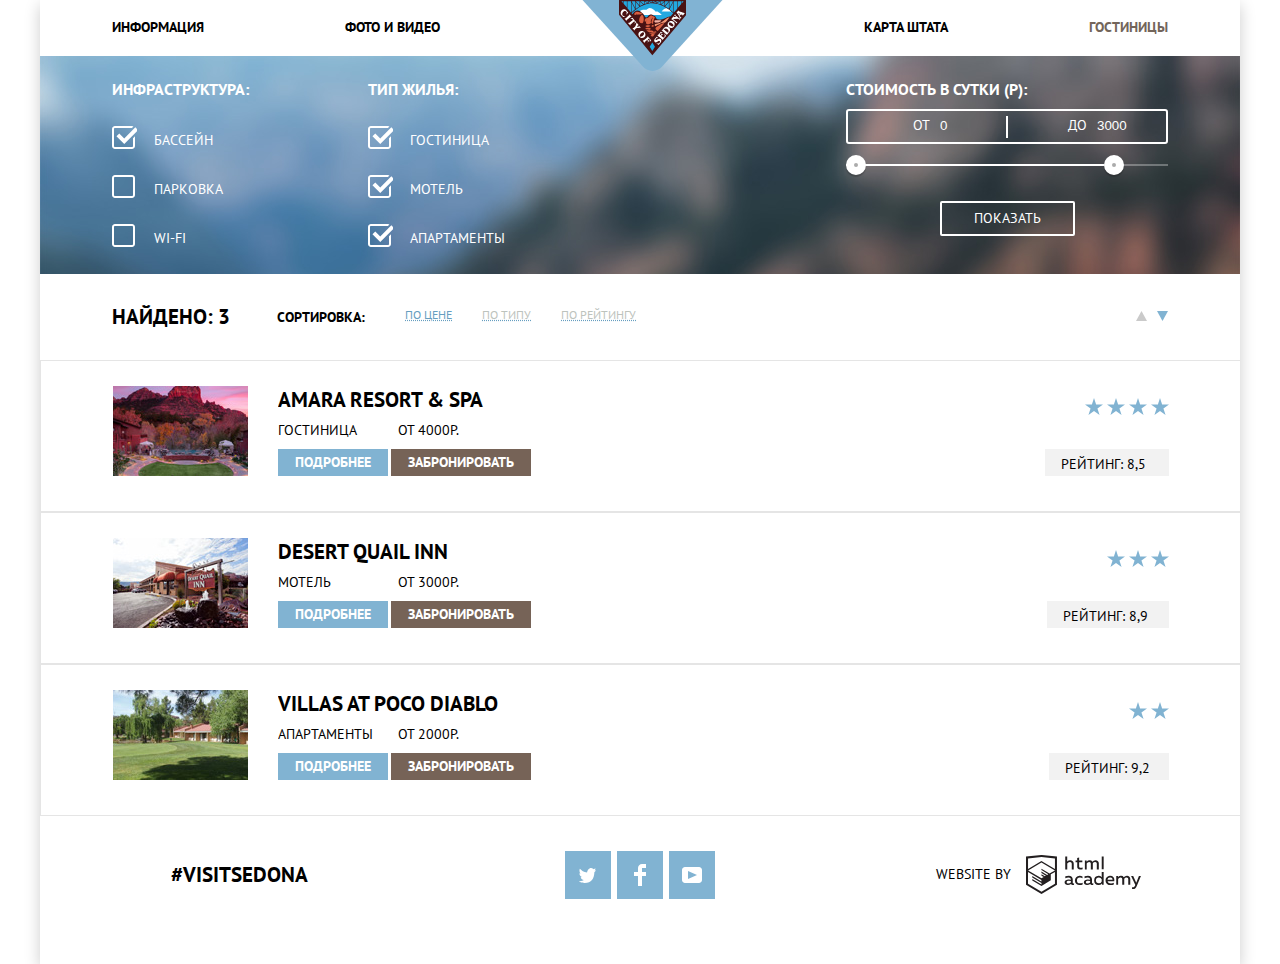
==== commit b05eac96: "Защита/2" ====
--- a/inner.html
+++ b/inner.html
@@ -3,7 +3,7 @@
     <head>
     <meta charset="utf-8">
         <link rel="stylesheet"  href="normalize.css">
-        <link rel="stylesheet"  href="css/sedona-index-hotels.css">
+        <link rel="stylesheet"  href="css/sedona-index-hotels-compressed.css">
           <link href="https://fonts.googleapis.com/css?family=PT+Sans:400,700&amp;subset=latin,cyrillic" rel="stylesheet">
         <title>Hotels of Sedona</title>
     </head>
@@ -95,9 +95,9 @@
             <div class="founding">
         <h2>Найдено: 3</h2>
         <h3>Сортировка:</h3>
-                <button class="activebtn" type="button">По цене</button>
-                <button type="button">По типу</button>
-                <button type="button">По рейтингу</button>   
+                <a class="activebtn">По цене</a>
+                    <a>По типу</a>
+                    <a>По рейтингу</a>   
               </div>
               <div class="span">
                   <span class="up"></span>
@@ -110,11 +110,11 @@
                     <div class="name-hotel">
                         <img src="img/firsthotel.jpg" width="135" height="90" alt="hotelimg">
                         <div>    
-                          <a href=""><h3>Amara Resort & Spa</h3></a>
+                          <a href="hotel.html"><h3>Amara Resort & Spa</h3></a>
                             <p><span>Гостиница</span><span>от 4000р.</span></p>
                             <p class="two-button">
-                            <button class="moreinfo" type="button" >Подробнее</button> 
-                            <button class="reserv" type="submit">Забронировать</button>
+                                <a class="moreinfo">Подробнее</a> 
+                                <a class="reserv">Забронировать</a>
                          </p>
                         </div>
                        </div>  
@@ -142,11 +142,11 @@
                         <div class="name-hotel">
                            <img src="img/thirdhotel.jpg" width="135" height="90" alt="hotelimg">
                            <div>
-                              <a href=""><h3>Desert Quail Inn</h3></a>
+                              <a href="hotel.html"><h3>Desert Quail Inn</h3></a>
                                <p><span>Мотель</span> <span>от 3000р.</span></p>          
                                <p class="two-button">
-                                <button class="moreinfo" type="button" >Подробнее</button> 
-                               <button class="reserv" type="submit">Забронировать</button>
+                                   <a class="moreinfo">Подробнее</a> 
+                                   <a class="reserv">Забронировать</a>
                              </p>
                                </div>
                                  </div>
@@ -171,11 +171,11 @@
                         <div class="name-hotel">
                            <img src="img/secondhotel.jpg" width="135" height="90" alt="hotelimg">
                            <div>
-                              <a href=""><h3>Villas At Poco Diablo</h3></a>  
+                              <a href="hotel.html"><h3>Villas At Poco Diablo</h3></a>  
                                <p><span>Апартаменты</span> <span>от 2000р.</span></p>
                               <p class="two-button">
-                                 <button class="moreinfo" type="button" >Подробнее</button> 
-                                 <button class="reserv" type="submit">Забронировать</button>
+                                  <a class="moreinfo">Подробнее</a> 
+                                  <a class="reserv">Забронировать</a>
                              </p>
                                </div>
                                   </div>
@@ -198,9 +198,9 @@
           <div class="container">
                 <p class="visit"><a href="">#VISITSEDONA</a></p>
                     <div class="footer-social">
-                        <a href="#" class="social tw"></a>
-                        <a href="#" class="social fb"></a>
-                        <a href="#" class="social ut"></a>
+                        <a href="#" class="social tw" title="twitterbtn"></a>
+                        <a href="#" class="social fb" title="facebookbtn"></a>
+                        <a href="#" class="social ut" title="youtubebtn"></a>
     </div>
                     <div class="footer-copyright">
                        <p>website by</p>
--- a/css/sedona-index-hotels-compressed.css
+++ b/css/sedona-index-hotels-compressed.css
@@ -0,0 +1,1221 @@
+body {
+	width: 1200px;
+	font-weight: 700;
+	text-transform: uppercase;
+	font-size: 14px;
+	font-family: "PT Sans", Arial, sans-serif;
+	letter-spacing: 0;
+	margin: 0 auto;
+	-webkit-box-shadow: 0 5px 15px rgba(0, 1, 1, .2);
+	box-shadow: 0 5px 15px rgba(0, 1, 1, .2)
+}
+
+a {
+	color: #000;
+	text-decoration: none
+}
+
+.main-navigation {
+	width: 1200px;
+	line-height: 26px
+}
+
+.img {
+	background-image: url(../img/b-p.jpg);
+	background-repeat: no-repeat;
+	height: 509px;
+	background-color: #ad9386
+}
+
+.img img {
+	position: relative;
+	top: 75px;
+	left: 370px
+}
+
+.cite-navigation {
+	margin: 0;
+	padding: 0;
+	width: 1200px;
+	height: 56px;
+	display: -webkit-box;
+	display: -ms-flexbox;
+	display: flex;
+	-webkit-box-orient: horizontal;
+	-webkit-box-direction: normal;
+	-ms-flex-direction: row;
+	flex-direction: row;
+	-webkit-box-align: center;
+	-ms-flex-align: center;
+	align-items: center;
+	-webkit-box-pack: justify;
+	-ms-flex-pack: justify;
+	justify-content: space-between;
+	-ms-flex-wrap: wrap;
+	flex-wrap: wrap;
+	list-style: none
+}
+
+.cite-navigation li:not(:nth-child(3)) {
+	padding-bottom: 25px
+}
+
+.cite-navigation a:focus,
+.cite-navigation a:hover {
+	color: #81b3d2
+}
+
+.cite-navigation a:active {
+	color: #bcbcbc
+}
+
+.choose-of-hotels a {
+	color: #73655a
+}
+
+.description-of-sedona {
+	text-align: center
+}
+
+.description-of-sedona h2 {
+	font-weight: 700;
+	font-size: 21px;
+	line-height: 26px;
+	margin: 59px 380px 0
+}
+
+.description-of-sedona h3 {
+	font-size: 14px;
+	font-weight: 400;
+	margin-top: 27px;
+	margin-bottom: 50px;
+	line-height: 26px
+}
+
+.natural-sedona {
+	display: -webkit-box;
+	display: -ms-flexbox;
+	display: flex;
+	-webkit-box-orient: horizontal;
+	-webkit-box-direction: normal;
+	-ms-flex-direction: row;
+	flex-direction: row;
+	width: 1200px;
+	height: 256px
+}
+
+.description {
+	width: 400px;
+	background-color: #81b3d2;
+	color: #fff
+}
+
+.description h4 {
+	font-family: "PT Sans", sans-serif;
+	font-size: 21px;
+	line-height: 21px;
+	margin: 46px 120px 30px
+}
+
+.description h5 {
+	font-family: "PT Sans", Arial, sans-serif;
+	font-size: 14px;
+	line-height: 21px;
+	font-weight: 400;
+	margin: 0 55px 20px
+}
+
+.three-reasons {
+	display: -webkit-box;
+	display: -ms-flexbox;
+	display: flex;
+	-webkit-box-pack: justify;
+	-ms-flex-pack: justify;
+	justify-content: space-between;
+	width: 1200px
+}
+
+.reasons {
+	width: 352px;
+	padding: 63px 25px 60px
+}
+
+.reasons h4 {
+	font-family: "PT Sans", "Arial," sans-serif;
+	font-size: 21px;
+	line-height: 21px;
+	margin-bottom: 30px
+}
+
+.reasons h5 {
+	font-family: "PT Sans", Arial, sans-serif;
+	font-size: 14px;
+	font-weight: 400;
+	line-height: 21px;
+	margin-top: -10px
+}
+
+.present-sedona {
+	display: -webkit-box;
+	display: -ms-flexbox;
+	display: flex;
+	-webkit-box-orient: horizontal;
+	-webkit-box-direction: normal;
+	-ms-flex-direction: row;
+	flex-direction: row;
+	width: 1200px;
+	height: 255px
+}
+
+.six-reasons {
+	display: -webkit-box;
+	display: -ms-flexbox;
+	display: flex;
+	-webkit-box-pack: justify;
+	-ms-flex-pack: justify;
+	justify-content: space-between;
+	width: 1200px;
+	min-height: 255px;
+	background-color: #eee
+}
+
+.reason {
+	width: 352px;
+	padding: 22px 40px 0
+}
+
+.reason h4 {
+	font-family: "PT Sans", Arial, sans-serif;
+	font-size: 21px;
+	line-height: 21px;
+	padding: 0 60px
+}
+
+.reason h5 {
+	font-family: "PT Sans", Arial, sans-serif;
+	font-weight: 400;
+	font-size: 14px;
+	line-height: 21px;
+	margin-top: -5px
+}
+
+.interest {
+	width: 1200px;
+	height: 765px;
+	text-align: center
+}
+
+.interest h2 {
+	font-size: 30px;
+	margin-top: 50px
+}
+
+.interest h3 {
+	margin-bottom: 45px;
+	font-weight: 400;
+	font-size: 14px;
+	line-height: 24px
+}
+
+.search {
+	position: relative;
+	width: 568px;
+	line-height: 27px;
+	background-color: #766357;
+	color: #fff;
+	font-size: 21px;
+	text-transform: uppercase;
+	border: none;
+	font-weight: 700;
+	font-family: "PT Sans", "Arial"", sans-serif;
+	padding: 30px 0
+}
+
+.search:focus,
+.search:hover {
+	background-color: #604e43
+}
+
+.search:active {
+	background-color: #503e33;
+	color: #857871
+}
+
+.popup {
+	position: absolute;
+	left: 50%;
+	top: 2172px;
+	width: 570px;
+	min-height: 395px;
+	font-weight: 700;
+	background-color: #fff;
+	display: none;
+	margin-left: -285px
+}
+
+.search-of-hotel {
+	display: -webkit-box;
+	display: -ms-flexbox;
+	display: flex;
+	-webkit-box-pack: center;
+	-ms-flex-pack: center;
+	justify-content: center;
+	margin-top: 55px
+}
+
+.search-of-hotel label {
+	padding-right: 20px
+}
+
+.search-of-hotel label:nth-child(1) {
+	padding-right: 23px
+}
+
+.search-of-hotel input[type=text] {
+	width: 330px;
+	height: 40px;
+	background-color: #f2f2f2;
+	margin-bottom: 30px;
+	border: none;
+	padding-left: 10px
+}
+
+.search-of-hotel input[type=text]:hover {
+	background-color: #ebebeb
+}
+
+.search-of-hotel input[type=text]:focus {
+	background-color: #fff;
+	outline: 2px solid #e5e5e5
+}
+
+.enter-calender {
+	position: absolute;
+	top: 64px;
+	left: 470px;
+	border: none;
+	background: 0 0;
+	cursor: pointer
+}
+
+.exist-calender {
+	position: absolute;
+	top: 135px;
+	left: 470px;
+	cursor: pointer;
+	border: none;
+	background: 0 0
+}
+
+.image {
+	background-image: url(../img/calendar.svg);
+	background-repeat: no-repeat;
+	width: 21px;
+	height: 22px
+}
+
+.image:focus,
+.image:hover {
+	background-image: url(../img/calendarfocus.svg);
+	background-repeat: no-repeat;
+	width: 21px;
+	height: 22px
+}
+
+.image:active {
+	background-image: url(../img/calendaractive.svg);
+	background-repeat: no-repeat;
+	width: 21px;
+	height: 22px
+}
+
+.minus,
+.plus {
+	display: inline-block;
+	margin: 0;
+	margin-left: 20px;
+	vertical-align: middle
+}
+
+.minus {
+	margin-left: 0
+}
+
+.minus button,
+.plus button {
+	margin: 0;
+	width: 38px;
+	height: 38px;
+	background-color: #f2f2f2;
+	border: none;
+	margin-right: -4px;
+	cursor: pointer
+}
+
+.minus input,
+.plus input {
+	width: 38px;
+	height: 36px;
+	background-color: #f2f2f2;
+	border: none;
+	margin-right: -4px
+}
+
+.child {
+	margin-left: 55px
+}
+
+.found {
+	width: 460px;
+	min-height: 60px;
+	background-color: #81b3d2;
+	color: #fff;
+	border: none;
+	font-weight: 600;
+	font-size: 21px;
+	font-family: "PT Sans", Arial, sans-serif;
+	text-transform: uppercase;
+	line-height: 26px;
+	margin-top: 45px
+}
+
+.found:focus,
+.found:hover {
+	background-color: #669ec0
+}
+
+.found:active {
+	background-color: #5496bd;
+	color: #7aadcb
+}
+
+.choose {
+	width: 1200px;
+	min-height: 220px;
+	color: #fff
+}
+
+.choose h3 {
+	font-size: 16px;
+	line-height: 21px;
+	margin-top: 10px
+}
+
+.choose label {
+	font-weight: 400;
+	line-height: 21px
+}
+
+.wholeform {
+	background-image: url(../img/filter%20background.jpg);
+	background-repeat: no-repeat;
+	background-color: #00008b;
+	width: 1200px;
+	min-height: 205px;
+	display: -webkit-box;
+	display: -ms-flexbox;
+	display: flex;
+	padding-top: 13px;
+	-ms-flex-wrap: wrap;
+	flex-wrap: wrap
+}
+
+.infostructure,
+.type {
+	display: -webkit-box;
+	display: -ms-flexbox;
+	display: flex;
+	width: 170px;
+	-webkit-box-orient: vertical;
+	-webkit-box-direction: normal;
+	-ms-flex-direction: column;
+	flex-direction: column
+}
+
+.infostructure {
+	margin-right: 97px
+}
+
+.cost h3 {
+	margin-bottom: 9px
+}
+
+.type {
+	margin-right: 320px
+}
+
+.cost {
+	display: -webkit-box;
+	display: -ms-flexbox;
+	display: flex;
+	-webkit-box-orient: vertical;
+	-webkit-box-direction: normal;
+	-ms-flex-direction: column;
+	flex-direction: column;
+	width: 330px
+}
+
+.subscribe {
+	width: 135px;
+	height: 35px;
+	font-size: 14px;
+	line-height: 21px;
+	font-family: "PT Sans", Arial, sans-serif;
+	text-transform: uppercase;
+	font-weight: 400;
+	color: #fff;
+	background: 0 0;
+	border: 2px solid #fff;
+	cursor: pointer;
+	line-height: 21px;
+	margin: 0 auto;
+	border-radius: 2px
+}
+
+.subscribe:hover {
+	background-color: #fff;
+	color: #000
+}
+
+.hotel-items {
+	width: 1200px;
+	height: 540px;
+	margin-bottom: 30px
+}
+
+.founding {
+	min-height: 84px;
+	display: -webkit-box;
+	display: -ms-flexbox;
+	display: flex;
+	-webkit-box-pack: justify;
+	-ms-flex-pack: justify;
+	justify-content: space-between
+}
+
+.founding h2 {
+	font-size: 21px;
+	font-family: "PT Sans", Arial, sans-serif;
+	margin-top: 27px
+}
+
+.founding h3 {
+	margin-top: 32px;
+	margin-left: 47px;
+	margin-right: 40px;
+	font-size: 14px;
+	line-height: 18px
+}
+
+.founding a {
+	height: 0;
+	margin-top: 30px;
+    margin-right: 30px;
+    font-weight: 400;
+	font-size: 12px;
+	line-height: 18px;
+	text-decoration: underline;
+	-webkit-text-decoration-style: dotted;
+	text-decoration-style: dotted;
+	-webkit-text-decoration-color: #669ec0;
+	text-decoration-color: #669ec0;
+	text-transform: uppercase;
+    cursor: pointer
+}
+
+.founding a:not(.activebtn) {
+	color: #bdc3bd
+}
+
+.founding a:focus,
+.founding a:hover {
+	color: #669ec0
+}
+
+.founding a:active {
+	color: #000;
+	text-decoration: none
+}
+
+.activebtn {
+	color: #669ec0
+}
+
+.span {
+	display: -webkit-box;
+	display: -ms-flexbox;
+	display: flex;
+	-webkit-box-orient: horizontal;
+	-webkit-box-direction: normal;
+	-ms-flex-direction: row;
+	flex-direction: row;
+	margin-left: auto;
+	margin-right: 0;
+	height: 100%;
+	margin-top: 35px;
+	cursor: pointer
+}
+
+.up {
+	background-image: url(../img/icon-up-dir.svg);
+	width: 11px;
+	height: 10px;
+	margin-right: 10px
+}
+
+.dwn {
+	background-image: url(../img/icon-down-dir.svg);
+	width: 11px;
+	height: 10px
+}
+
+.up:focus,
+.up:hover {
+	background-image: url(../img/icon-up-dir-h.svg);
+	width: 11px;
+	height: 10px
+}
+
+.dwn:focus,
+.dwn:hover {
+	background-image: url(../img/icon-down-dir-h.svg);
+	width: 11px;
+	height: 10px
+}
+
+.up:active {
+	background-image: url(../img/icon-up-dir-a.svg);
+	width: 11px;
+	height: 10px
+}
+
+.dwn:active {
+	background-image: url(../img/icon-down-dir-a.svg);
+	width: 11px;
+	height: 10px
+}
+
+.catalog-list {
+	width: 1200px;
+	min-height: 455px;
+	display: -webkit-box;
+	display: -ms-flexbox;
+	display: flex;
+	-webkit-box-orient: vertical;
+	-webkit-box-direction: normal;
+	-ms-flex-direction: column;
+	flex-direction: column
+}
+
+.name-hotel-wrapper {
+	border: 1px solid #e5e5e5;
+	border-right: none;
+	height: 130px;
+	padding: 10px 0
+}
+
+.name-hotel {
+	display: -webkit-box;
+	display: -ms-flexbox;
+	display: flex;
+	-ms-flex-wrap: wrap;
+	flex-wrap: wrap;
+	-webkit-box-pack: start;
+	-ms-flex-pack: start;
+	justify-content: flex-start;
+	-webkit-box-align: center;
+	-ms-flex-align: center;
+	align-items: center;
+	min-height: 90px
+}
+
+.name-hotel img {
+	margin-right: 30px
+}
+
+.name-hotel div {
+	display: -webkit-box;
+	display: -ms-flexbox;
+	display: flex;
+	width: 350px;
+	overflow: hidden;
+	text-overflow: ellipsis;
+	white-space: nowrap;
+	-webkit-box-orient: vertical;
+	-webkit-box-direction: normal;
+	-ms-flex-direction: column;
+	flex-direction: column;
+	-webkit-box-pack: justify;
+	-ms-flex-pack: justify;
+	justify-content: space-between;
+	min-height: 90px
+}
+
+.name-hotel h3 {
+	font-size: 21px;
+	font-family: "PT Sans", Arial, sans-serif;
+	margin: 0
+}
+
+.name-hotel p {
+	display: -webkit-box;
+	display: -ms-flexbox;
+	display: flex;
+	width: 240px;
+	font-weight: 400;
+	line-height: 21px;
+	margin: 0
+}
+
+.name-hotel p span {
+	display: block;
+	width: 50%
+}
+
+.name-hotel a:focus,
+.name-hotel a:hover {
+	color: #81b3d2
+}
+
+.name-hotel a:active {
+	color: #b2b2b2
+}
+
+.rate {
+	display: -webkit-box;
+	display: -ms-flexbox;
+	display: flex;
+	-webkit-box-orient: vertical;
+	-webkit-box-direction: normal;
+	-ms-flex-direction: column;
+	flex-direction: column;
+	margin-left: auto;
+	margin-right: 0;
+	height: 100%
+}
+
+.rate p {
+	font-size: 14px;
+	line-height: 21px;
+	background-color: #f2f2f2;
+	padding: 5px 15px;
+	height: 16px;
+	padding: 5px 13px 6px 16px;
+	font-weight: 400;
+	margin-top: 30px
+}
+
+.rate div {
+	margin-top: 27px
+}
+
+.first-rate {
+	margin-left: 40px
+}
+
+.second-rate {
+	margin-left: 60px
+}
+
+.third-rate {
+	margin-left: 80px
+}
+
+.moreinfo {
+	display: inline-block;
+	vertical-align: middle;
+	padding: 3px 17px;
+	background-color: #81b3d2;
+	color: #fff;
+	font-family: "PT Sans", "Arial", sans-serif;
+	font-size: 14px;
+    line-height: 21px;
+	text-transform: uppercase;
+	font-weight: 700;
+	margin-right: 3px;
+    cursor: pointer
+}
+
+.moreinfo:focus,
+.moreinfo:hover {
+	background-color: #669ec0
+}
+
+.moreinfo:active {
+	background-color: #5496bd;
+	color: #88b6d1
+}
+
+.reserv {
+	display: inline-block;
+	vertical-align: middle;
+    padding: 3px 17px;
+	background-color: #766357;
+	color: #fff;
+	font-size: 14px;
+	font-family: "PT Sans", "Arial", sans-serif;
+	text-transform: uppercase;
+	font-weight: 700;
+	cursor: pointer
+}
+
+.reserv:focus,
+.reserv:hover {
+	background-color: #604e43
+}
+
+.reserv:active {
+	background-color: #503e33;
+	color: #857871
+}
+
+.main-footer {
+	position: relative;
+	top: -30px;
+	width: 1200px;
+	min-height: 40px;
+	color: #000;
+	background-color: rgba(255, 255, 255, .9);
+	display: -webkit-box;
+	display: -ms-flexbox;
+	display: flex;
+	-webkit-box-pack: justify;
+	-ms-flex-pack: justify;
+	justify-content: space-between;
+	-webkit-box-align: center;
+	-ms-flex-align: center;
+	align-items: center
+}
+
+.footer-copyright,
+.visit {
+	width: 352px
+}
+
+.visit {
+	padding: 32px 59px
+}
+
+.footer-copyright p {
+	position: relative;
+	top: 31px;
+	left: 50px;
+	font-weight: 400;
+	font-size: 14px;
+	line-height: 26px
+}
+
+.footer-social {
+	width: 400px;
+	padding: 35px 0;
+	padding-left: 52px
+}
+
+.social {
+	display: inline-block;
+	vertical-align: middle;
+	width: 46px;
+	height: 48px;
+	background-color: #81b3d2;
+	margin-right: 2px;
+	vertical-align: middle
+}
+
+.social:focus,
+.social:hover {
+	background-color: #669ec0
+}
+
+.social:active {
+	background-color: #5496bd
+}
+
+.logo {
+	display: inline-block;
+	vertical-align: middle;
+	width: 115px;
+	height: 50px;
+	margin-left: 140px;
+	margin-top: -20px
+}
+
+.main-footer a {
+	color: #000;
+	font-size: 21px;
+	font-weight: 700;
+	line-height: 26px
+}
+
+.tw {
+	background-image: url(../img/t.svg);
+	background-repeat: no-repeat;
+	background-position: center
+}
+
+.fb {
+	background-image: url(../img/fb-icon.svg);
+	background-repeat: no-repeat;
+	background-position: center
+}
+
+.ut {
+	background-image: url(../img/youtube.svg);
+	background-repeat: no-repeat;
+	background-position: center
+}
+
+.tw:active {
+	background-image: url(../img/t2.svg);
+	background-repeat: no-repeat;
+	background-position: center
+}
+
+.fb:active {
+	background-image: url(../img/fb-icon2.svg);
+	background-repeat: no-repeat;
+	background-position: center
+}
+
+.ut:active {
+	background-image: url(../img/youtube2.svg);
+	background-repeat: no-repeat;
+	background-position: center
+}
+
+.footer-copyright-b p {
+	position: relative;
+	top: 45px;
+	right: 92px;
+	font-size: 14px;
+	font-weight: 400;
+	line-height: 26px
+}
+
+.academy {
+	background-image: url(../img/logo-htmlacademy.svg);
+	background-repeat: no-repeat;
+	background-position: center
+}
+
+.academy:focus,
+.academy:hover {
+	background-image: url(../img/logo-htmlacademy1.svg);
+	background-repeat: no-repeat;
+	background-position: center
+}
+
+.academy:active {
+	background-image: url(../img/logo-htmlacademy2.svg);
+	background-repeat: no-repeat;
+	background-position: center
+}
+
+.main-footer-b a {
+	color: #000;
+	font-size: 21px;
+	font-weight: 700
+}
+
+.visually-hidden {
+	position: absolute;
+	width: 1px;
+	height: 1px;
+	margin: -1px;
+	border: 0;
+	padding: 0;
+	white-space: nowrap;
+	-webkit-clip-path: inset(100%);
+	clip-path: inset(100%);
+	clip: rect(0 0 0 0);
+	overflow: hidden
+}
+
+.container {
+	width: 1056px;
+	margin: 0 auto;
+	display: -webkit-box;
+	display: -ms-flexbox;
+	display: flex;
+	-webkit-box-pack: justify;
+	-ms-flex-pack: justify;
+	justify-content: space-between
+}
+
+.popup-container {
+	display: -webkit-box;
+	display: -ms-flexbox;
+	display: flex;
+	margin: 0 auto;
+	width: 465px;
+	-ms-flex-wrap: nowrap;
+	flex-wrap: nowrap;
+	-webkit-box-orient: horizontal;
+	-webkit-box-direction: normal;
+	-ms-flex-direction: row;
+	flex-direction: row
+}
+
+.popup-show {
+	display: block;
+	-webkit-animation-name: popup-animation;
+	animation-name: popup-animation;
+	-webkit-animation-duration: 1.5s;
+	animation-duration: 1.5s
+}
+
+.popup-error {
+	-webkit-animation-name: error;
+	animation-name: error;
+	-webkit-animation-duration: .3s;
+	animation-duration: .3s
+}
+
+.popup-error-two {
+	-webkit-animation-name: error-two;
+	animation-name: error-two;
+	-webkit-animation-duration: .3s;
+	animation-duration: .3s
+}
+
+@-webkit-keyframes popup-animation {
+	0% {
+		-webkit-transform: scale(.5);
+		transform: scale(.5)
+	}
+	50% {
+		-webkit-transform: scale(1.2);
+		transform: scale(1.2)
+	}
+	100% {
+		-webkit-transform: scale(1);
+		transform: scale(1)
+	}
+}
+
+@keyframes popup-animation {
+	0% {
+		-webkit-transform: scale(.5);
+		transform: scale(.5)
+	}
+	50% {
+		-webkit-transform: scale(1.2);
+		transform: scale(1.2)
+	}
+	100% {
+		-webkit-transform: scale(1);
+		transform: scale(1)
+	}
+}
+
+@-webkit-keyframes error {
+	0% {
+		-webkit-transform: translateX(0);
+		transform: translateX(0)
+	}
+	10%,
+	30%,
+	50%,
+	70%,
+	90% {
+		-webkit-transform: translateX(5px);
+		transform: translateX(5px);
+		border: 2px solid red
+	}
+	100%,
+	20%,
+	40%,
+	60%,
+	80% {
+		-webkit-transform: translateX(-5px);
+		transform: translateX(-5px);
+		border: 2px solid red
+	}
+}
+
+@keyframes error {
+	0% {
+		-webkit-transform: translateX(0);
+		transform: translateX(0)
+	}
+	10%,
+	30%,
+	50%,
+	70%,
+	90% {
+		-webkit-transform: translateX(5px);
+		transform: translateX(5px);
+		border: 2px solid red
+	}
+	100%,
+	20%,
+	40%,
+	60%,
+	80% {
+		-webkit-transform: translateX(-5px);
+		transform: translateX(-5px);
+		border: 2px solid red
+	}
+}
+
+@-webkit-keyframes error-two {
+	0% {
+		-webkit-transform: translateY(0);
+		transform: translateY(0)
+	}
+	10%,
+	30%,
+	50%,
+	70%,
+	90% {
+		-webkit-transform: translateX(5px);
+		transform: translateX(5px);
+		border: 2px solid red
+	}
+	100%,
+	20%,
+	40%,
+	60%,
+	80% {
+		-webkit-transform: translateX(-5px);
+		transform: translateX(-5px);
+		border: 2px solid red
+	}
+}
+
+@keyframes error-two {
+	0% {
+		-webkit-transform: translateY(0);
+		transform: translateY(0)
+	}
+	10%,
+	30%,
+	50%,
+	70%,
+	90% {
+		-webkit-transform: translateX(5px);
+		transform: translateX(5px);
+		border: 2px solid red
+	}
+	100%,
+	20%,
+	40%,
+	60%,
+	80% {
+		-webkit-transform: translateX(-5px);
+		transform: translateX(-5px);
+		border: 2px solid red
+	}
+}
+
+.action {
+	position: relative;
+	padding-left: 42px;
+	cursor: pointer
+}
+
+.action input[type=checkbox]:checked+.checkbox {
+	position: absolute;
+	width: 25px;
+	height: 25px;
+	background-image: url(../img/checkbox-on.svg);
+	background-repeat: no-repeat;
+	left: 0;
+	top: -5px
+}
+
+.action input[type=checkbox]+.checkbox {
+	position: absolute;
+	width: 25px;
+	height: 25px;
+	background-image: url(../img/checkbox-off.svg);
+	background-repeat: no-repeat;
+	left: 0;
+	top: -5px
+}
+
+.price-range {
+	position: relative;
+	height: 31px;
+	width: 318px;
+	border: 2px solid #fff;
+	border-radius: 3px;
+	font-size: 0
+}
+
+.price-range::after {
+	content: "";
+	position: absolute;
+	top: 50%;
+	left: 50%;
+	-webkit-transform: translate(-50%, -50%);
+	-ms-transform: translate(-50%, -50%);
+	transform: translate(-50%, -50%);
+	width: 2px;
+	height: 22px;
+	background: #fff
+}
+
+.price-range label {
+	display: inline-block;
+	vertical-align: middle;
+	font-size: 14px;
+	line-height: 38px;
+	cursor: pointer
+}
+
+.max-price,
+.min-price {
+	width: 90px;
+	padding-left: 65px;
+	margin-top: -5px
+}
+
+.price-range input {
+	border: none;
+	width: 50px;
+	color: #fff;
+	background: 0 0;
+	padding-left: 10px
+}
+
+.range-control {
+	position: relative;
+	margin-top: 20px;
+	margin-bottom: 35px
+}
+
+.range-control .scale {
+	height: 2px;
+	background: rgba(255, 255, 255, .3)
+}
+
+.range-control .bar {
+	width: 80%;
+	height: 2px;
+	background: #fff
+}
+
+.range-button {
+	position: absolute;
+	top: -9px;
+	width: 4px;
+	height: 4px;
+	background: #ababab;
+	border: 8px solid #fff;
+	border-radius: 50%;
+	-webkit-box-shadow: 0 2px 1px 0 rgba(0, 1, 1, .2);
+	box-shadow: 0 2px 1px 0 rgba(0, 1, 1, .2);
+	cursor: pointer
+}
+
+.range-button:hover {
+	background: #1c4f80
+}
+
+.range-button-min {
+	left: 0
+}
+
+.range-button-max {
+	left: 80%
+}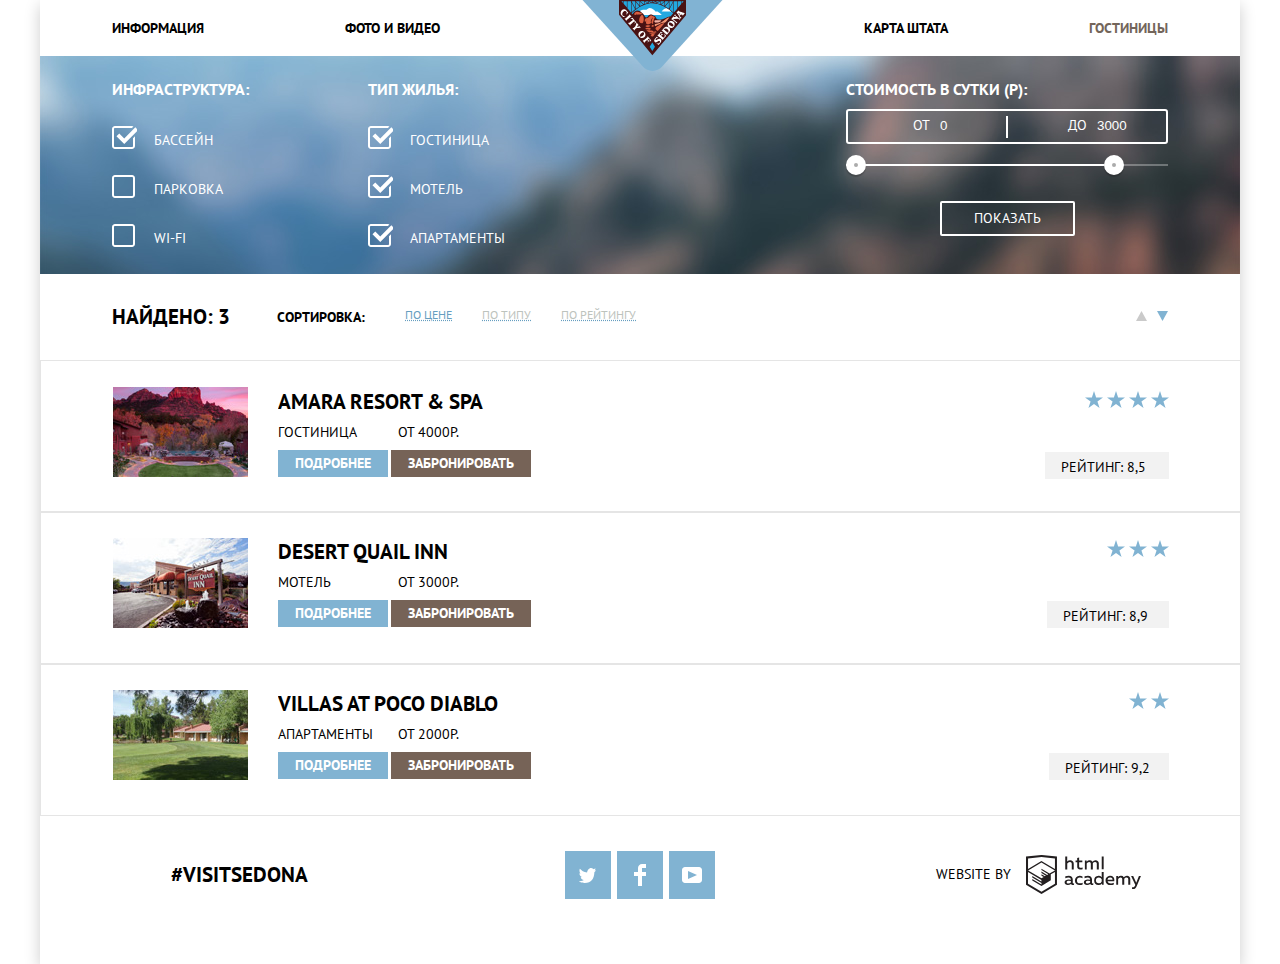
==== commit e498fc91: "Защита/3" ====
--- a/inner.html
+++ b/inner.html
@@ -95,9 +95,9 @@
             <div class="founding">
         <h2>Найдено: 3</h2>
         <h3>Сортировка:</h3>
-                <a class="activebtn">По цене</a>
-                    <a>По типу</a>
-                    <a>По рейтингу</a>   
+                <a class="activebtn" href="cost.html">По цене</a>
+                    <a href="type.html">По типу</a>
+                    <a href="rate.html">По рейтингу</a>   
               </div>
               <div class="span">
                   <span class="up"></span>
@@ -113,8 +113,8 @@
                           <a href="hotel.html"><h3>Amara Resort & Spa</h3></a>
                             <p><span>Гостиница</span><span>от 4000р.</span></p>
                             <p class="two-button">
-                                <a class="moreinfo">Подробнее</a> 
-                                <a class="reserv">Забронировать</a>
+                                <a class="moreinfo" href="info.html">Подробнее</a> 
+                                <a class="reserv" href="form.html">Забронировать</a>
                          </p>
                         </div>
                        </div>  
@@ -145,8 +145,8 @@
                               <a href="hotel.html"><h3>Desert Quail Inn</h3></a>
                                <p><span>Мотель</span> <span>от 3000р.</span></p>          
                                <p class="two-button">
-                                   <a class="moreinfo">Подробнее</a> 
-                                   <a class="reserv">Забронировать</a>
+                                   <a class="moreinfo" href="info.html">Подробнее</a> 
+                                   <a class="reserv" href="form.html">Забронировать</a>
                              </p>
                                </div>
                                  </div>
@@ -174,8 +174,8 @@
                               <a href="hotel.html"><h3>Villas At Poco Diablo</h3></a>  
                                <p><span>Апартаменты</span> <span>от 2000р.</span></p>
                               <p class="two-button">
-                                  <a class="moreinfo">Подробнее</a> 
-                                  <a class="reserv">Забронировать</a>
+                                  <a class="moreinfo" href="info.html">Подробнее</a> 
+                                  <a class="reserv" href="form.html">Забронировать</a>
                              </p>
                                </div>
                                   </div>
@@ -198,9 +198,9 @@
           <div class="container">
                 <p class="visit"><a href="">#VISITSEDONA</a></p>
                     <div class="footer-social">
-                        <a href="#" class="social tw" title="twitterbtn"></a>
-                        <a href="#" class="social fb" title="facebookbtn"></a>
-                        <a href="#" class="social ut" title="youtubebtn"></a>
+                        <a href="#" class="social tw" aria-label="twitterbtn"></a>
+                        <a href="#" class="social fb" aria-label="facebookbtn"></a>
+                        <a href="#" class="social ut" aria-label="youtubebtn"></a>
     </div>
                     <div class="footer-copyright">
                        <p>website by</p>
--- a/css/sedona-index-hotels-compressed.css
+++ b/css/sedona-index-hotels-compressed.css
@@ -3,7 +3,7 @@
 	font-weight: 700;
 	text-transform: uppercase;
 	font-size: 14px;
-	font-family: "PT Sans", Arial, sans-serif;
+	font-family: "PT Sans", "Arial", sans-serif;
 	letter-spacing: 0;
 	margin: 0 auto;
 	-webkit-box-shadow: 0 5px 15px rgba(0, 1, 1, .2);
@@ -45,9 +45,6 @@
 	-webkit-box-direction: normal;
 	-ms-flex-direction: row;
 	flex-direction: row;
-	-webkit-box-align: center;
-	-ms-flex-align: center;
-	align-items: center;
 	-webkit-box-pack: justify;
 	-ms-flex-pack: justify;
 	justify-content: space-between;
@@ -57,7 +54,7 @@
 }
 
 .cite-navigation li:not(:nth-child(3)) {
-	padding-bottom: 25px
+	padding-top: 15px
 }
 
 .cite-navigation a:focus,
@@ -81,7 +78,7 @@
 	font-weight: 700;
 	font-size: 21px;
 	line-height: 26px;
-	margin: 59px 380px 0
+	margin: 59px 375px 0
 }
 
 .description-of-sedona h3 {
@@ -227,7 +224,6 @@
 	text-transform: uppercase;
 	border: none;
 	font-weight: 700;
-	font-family: "PT Sans", "Arial"", sans-serif;
 	padding: 30px 0
 }
 
@@ -239,16 +235,52 @@
 .search:active {
 	background-color: #503e33;
 	color: #857871
+}
+
+.interest img  {
+    position: relative;
+} 
+
+.callmap {
+	position: absolute;
+	top: 2172px;
+	left: 1250px;
+	width: 22px;
+	height: 22px;
+	background-color: #cbdda9;
+	border: 1px solid #baca9b;
+	-webkit-box-shadow: 0 3px 10px rgba(0, 1, 1, .3);
+	box-shadow: 0 3px 10px rgba(0, 1, 1, .3);
+	cursor: pointer
+}
+
+.map {
+	position: relative;
+	top: -575px;
+	left: 675px;
+	z-index: 2;
+	display: none
+}
+
+.map-show {
+	display: block;
+	-webkit-animation-name: map;
+	animation-name: map;
+	-webkit-animation-duration: 0.2s;
+	animation-duration: 0.2s
 }
 
 .popup {
 	position: absolute;
 	left: 50%;
 	top: 2172px;
+	z-index: 3;
 	width: 570px;
 	min-height: 395px;
 	font-weight: 700;
 	background-color: #fff;
+	-webkit-box-shadow: 0 5px 15px rgba(0, 1, 1, .2);
+	box-shadow: 0 5px 15px rgba(0, 1, 1, .2);
 	display: none;
 	margin-left: -285px
 }
@@ -332,9 +364,9 @@
 .minus,
 .plus {
 	display: inline-block;
-	margin: 0;
 	margin-left: 20px;
-	vertical-align: middle
+	vertical-align: middle;
+	height: 38px
 }
 
 .minus {
@@ -352,6 +384,62 @@
 	cursor: pointer
 }
 
+.minus-span::before,
+.minus-span::after,
+.plus-span::before,
+.plus-span::after {
+	content: "";
+	position: absolute;
+	top: 215px;
+	width: 12px;
+	height: 3px;
+	background-color: #a9a9a9
+}
+
+.minus-span::before,
+.minus-span::after {
+    left: 180px;
+}
+
+.plus-span::before,
+.plus-span::after {
+    left: 255px
+}
+
+.a::before,
+.a::after {
+    left: 410px
+}
+
+.b::before,
+.b::after {
+    left: 485px
+}
+
+.plus-span::after {
+	-webkit-transform: rotate(90deg);
+	-ms-transform: rotate(90deg);
+	transform: rotate(90deg)
+}
+
+.minus-span:hover::before,
+.minus-span:hover::after,
+.minus-span:focus::before,
+.minus-span:focus::after,
+.plus-span:hover::before,
+.plus-span:hover::after,
+.plus-span:focus::before,
+.plus-span:focus::after{
+    background-color: black
+}
+
+.minus-span:active::before,
+.minus-span:active::after,
+.plus-span:active::before,
+.plus-span:active::after {
+    background-color: #88b7d5;
+}
+
 .minus input,
 .plus input {
 	width: 38px;
@@ -359,6 +447,11 @@
 	background-color: #f2f2f2;
 	border: none;
 	margin-right: -4px
+}
+
+.input {
+	display: inline-block;
+	vertical-align: top
 }
 
 .child {
@@ -510,8 +603,8 @@
 .founding a {
 	height: 0;
 	margin-top: 30px;
-    margin-right: 30px;
-    font-weight: 400;
+	margin-right: 30px;
+	font-weight: 400;
 	font-size: 12px;
 	line-height: 18px;
 	text-decoration: underline;
@@ -520,7 +613,7 @@
 	-webkit-text-decoration-color: #669ec0;
 	text-decoration-color: #669ec0;
 	text-transform: uppercase;
-    cursor: pointer
+	cursor: pointer
 }
 
 .founding a:not(.activebtn) {
@@ -638,23 +731,24 @@
 	display: -ms-flexbox;
 	display: flex;
 	width: 350px;
-	overflow: hidden;
-	text-overflow: ellipsis;
-	white-space: nowrap;
 	-webkit-box-orient: vertical;
 	-webkit-box-direction: normal;
 	-ms-flex-direction: column;
 	flex-direction: column;
 	-webkit-box-pack: justify;
 	-ms-flex-pack: justify;
-	justify-content: space-between;
+	justify-content: center;
 	min-height: 90px
 }
 
 .name-hotel h3 {
 	font-size: 21px;
-	font-family: "PT Sans", Arial, sans-serif;
-	margin: 0
+	font-family: "PT Sans", "Arial", sans-serif;
+	margin: 0;
+	overflow: hidden;
+	-o-text-overflow: ellipsis;
+	text-overflow: ellipsis;
+	white-space: nowrap
 }
 
 .name-hotel p {
@@ -664,7 +758,8 @@
 	width: 240px;
 	font-weight: 400;
 	line-height: 21px;
-	margin: 0
+	margin: 0;
+	margin-top: 7px
 }
 
 .name-hotel p span {
@@ -672,8 +767,8 @@
 	width: 50%
 }
 
-.name-hotel a:focus,
-.name-hotel a:hover {
+.name-hotel a:focus:not(.moreinfo):not(.reserv),
+.name-hotel a:hover:not(.moreinfo):not(.reserv) {
 	color: #81b3d2
 }
 
@@ -702,23 +797,22 @@
 	height: 16px;
 	padding: 5px 13px 6px 16px;
 	font-weight: 400;
-	margin-top: 30px
-}
-
-.rate div {
-	margin-top: 27px
+	margin-top: 40px
 }
 
 .first-rate {
-	margin-left: 40px
+	margin-left: 40px;
+	margin-top: 20px
 }
 
 .second-rate {
-	margin-left: 60px
+	margin-left: 60px;
+	margin-top: 17px
 }
 
 .third-rate {
-	margin-left: 80px
+	margin-left: 80px;
+	margin-top: 17px
 }
 
 .moreinfo {
@@ -729,27 +823,28 @@
 	color: #fff;
 	font-family: "PT Sans", "Arial", sans-serif;
 	font-size: 14px;
-    line-height: 21px;
+	line-height: 21px;
 	text-transform: uppercase;
 	font-weight: 700;
 	margin-right: 3px;
-    cursor: pointer
+	cursor: pointer
 }
 
 .moreinfo:focus,
 .moreinfo:hover {
-	background-color: #669ec0
+	background-color: #669ec0;
+	color: #fff
 }
 
 .moreinfo:active {
 	background-color: #5496bd;
-	color: #88b6d1
+	color: #7aadcb
 }
 
 .reserv {
 	display: inline-block;
 	vertical-align: middle;
-    padding: 3px 17px;
+	padding: 3px 17px;
 	background-color: #766357;
 	color: #fff;
 	font-size: 14px;
@@ -759,12 +854,13 @@
 	cursor: pointer
 }
 
-.reserv:focus,
-.reserv:hover {
-	background-color: #604e43
-}
-
-.reserv:active {
+.reserv:hover,
+.reserv:focus {
+	background-color: #604e43;
+	color: #fff
+}
+
+.reserv:active:not(.moreinfo) {
 	background-color: #503e33;
 	color: #857871
 }
@@ -945,14 +1041,16 @@
 	display: -webkit-box;
 	display: -ms-flexbox;
 	display: flex;
-	margin: 0 auto;
 	width: 465px;
 	-ms-flex-wrap: nowrap;
 	flex-wrap: nowrap;
 	-webkit-box-orient: horizontal;
 	-webkit-box-direction: normal;
 	-ms-flex-direction: row;
-	flex-direction: row
+	flex-direction: row;
+	-webkit-box-pack: justify;
+	-ms-flex-pack: justify;
+	justify-content: center
 }
 
 .popup-show {
@@ -1107,13 +1205,43 @@
 	}
 }
 
+@-webkit-keyframes map {
+	0% {
+		-webkit-transform: scale(0);
+		transform: scale(0)
+	}
+	50% {
+		-webkit-transform: scale(.5);
+		transform: scale(.5)
+	}
+	100% {
+		-webkit-transform: scale(1);
+		transform: scale(1)
+	}
+}
+
+@keyframes map {
+	0% {
+		-webkit-transform: scale(0);
+		transform: scale(0)
+	}
+	50% {
+		-webkit-transform: scale(.5);
+		transform: scale(.5)
+	}
+	100% {
+		-webkit-transform: scale(1);
+		transform: scale(1)
+	}
+}
+
 .action {
 	position: relative;
 	padding-left: 42px;
 	cursor: pointer
 }
 
-.action input[type=checkbox]:checked+.checkbox {
+.action input[type=checkbox]:checked + .checkbox {
 	position: absolute;
 	width: 25px;
 	height: 25px;
@@ -1123,7 +1251,7 @@
 	top: -5px
 }
 
-.action input[type=checkbox]+.checkbox {
+.action input[type=checkbox] + .checkbox {
 	position: absolute;
 	width: 25px;
 	height: 25px;
